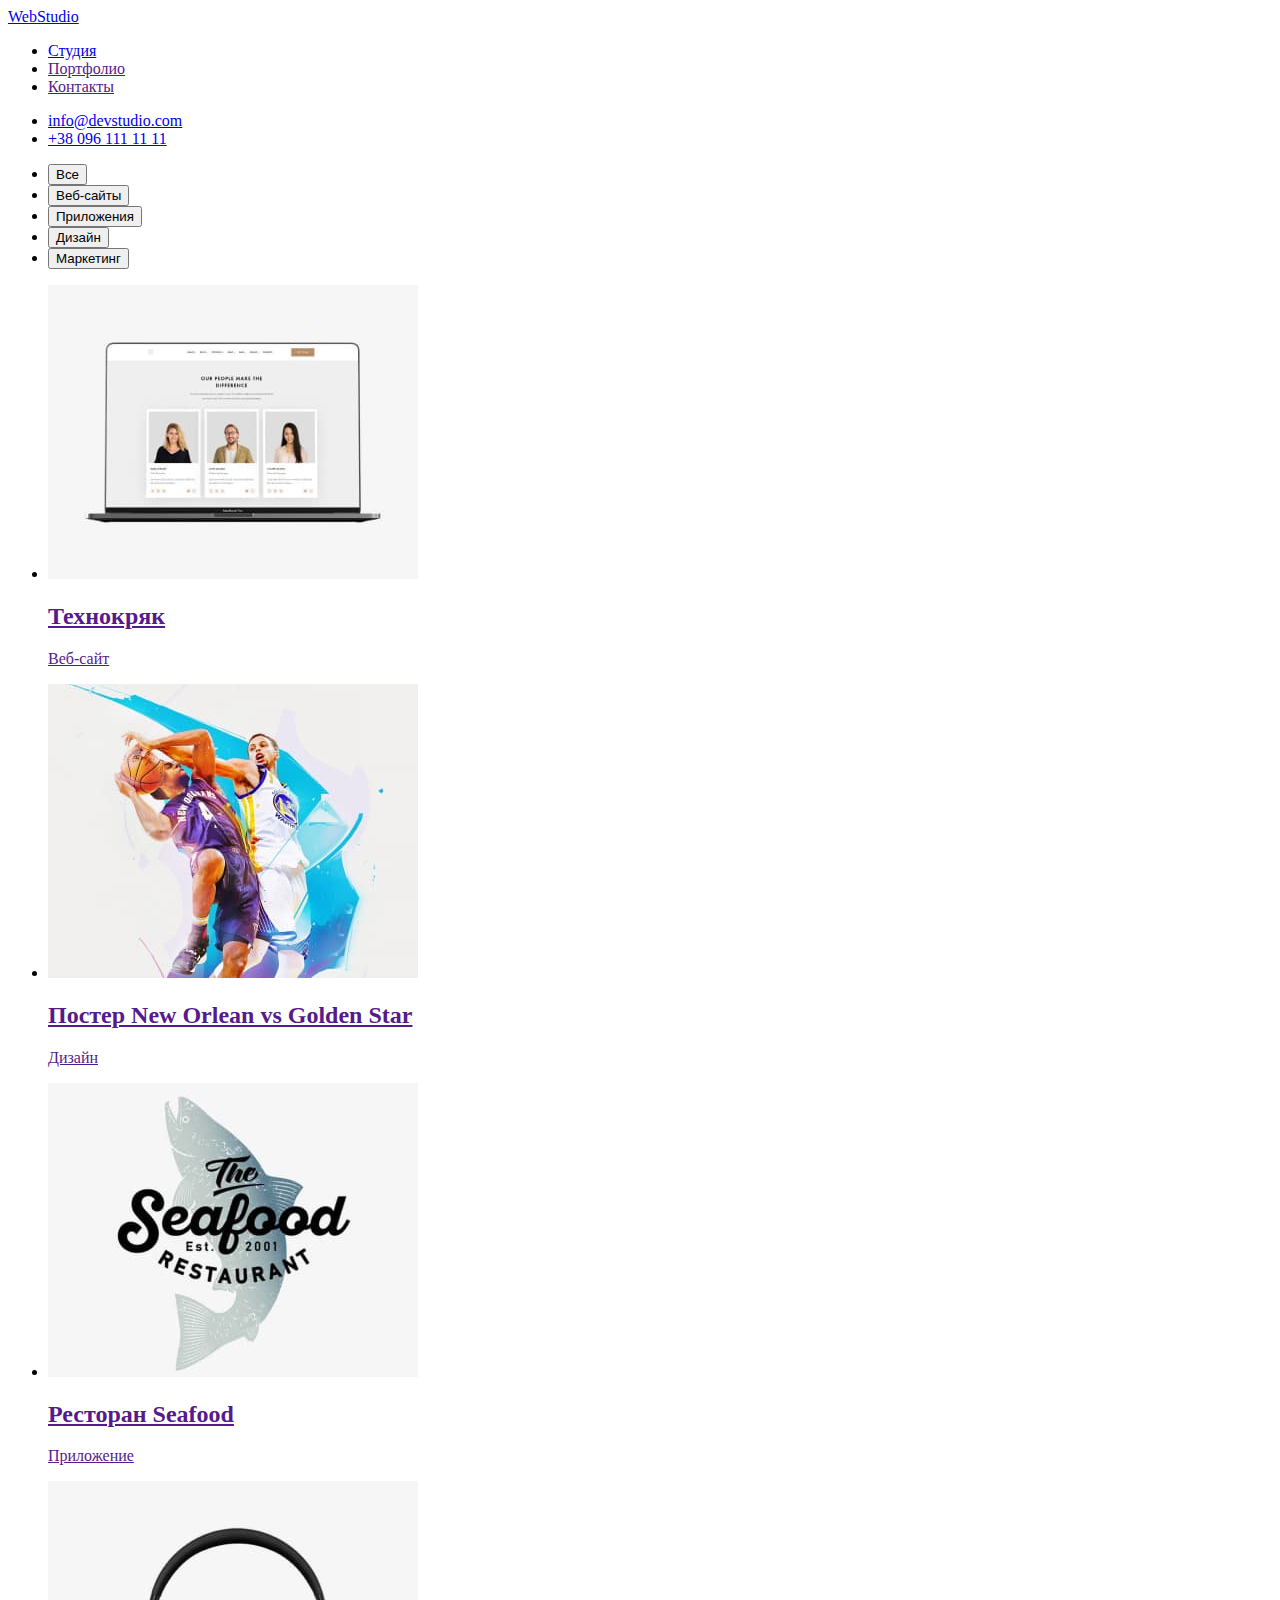
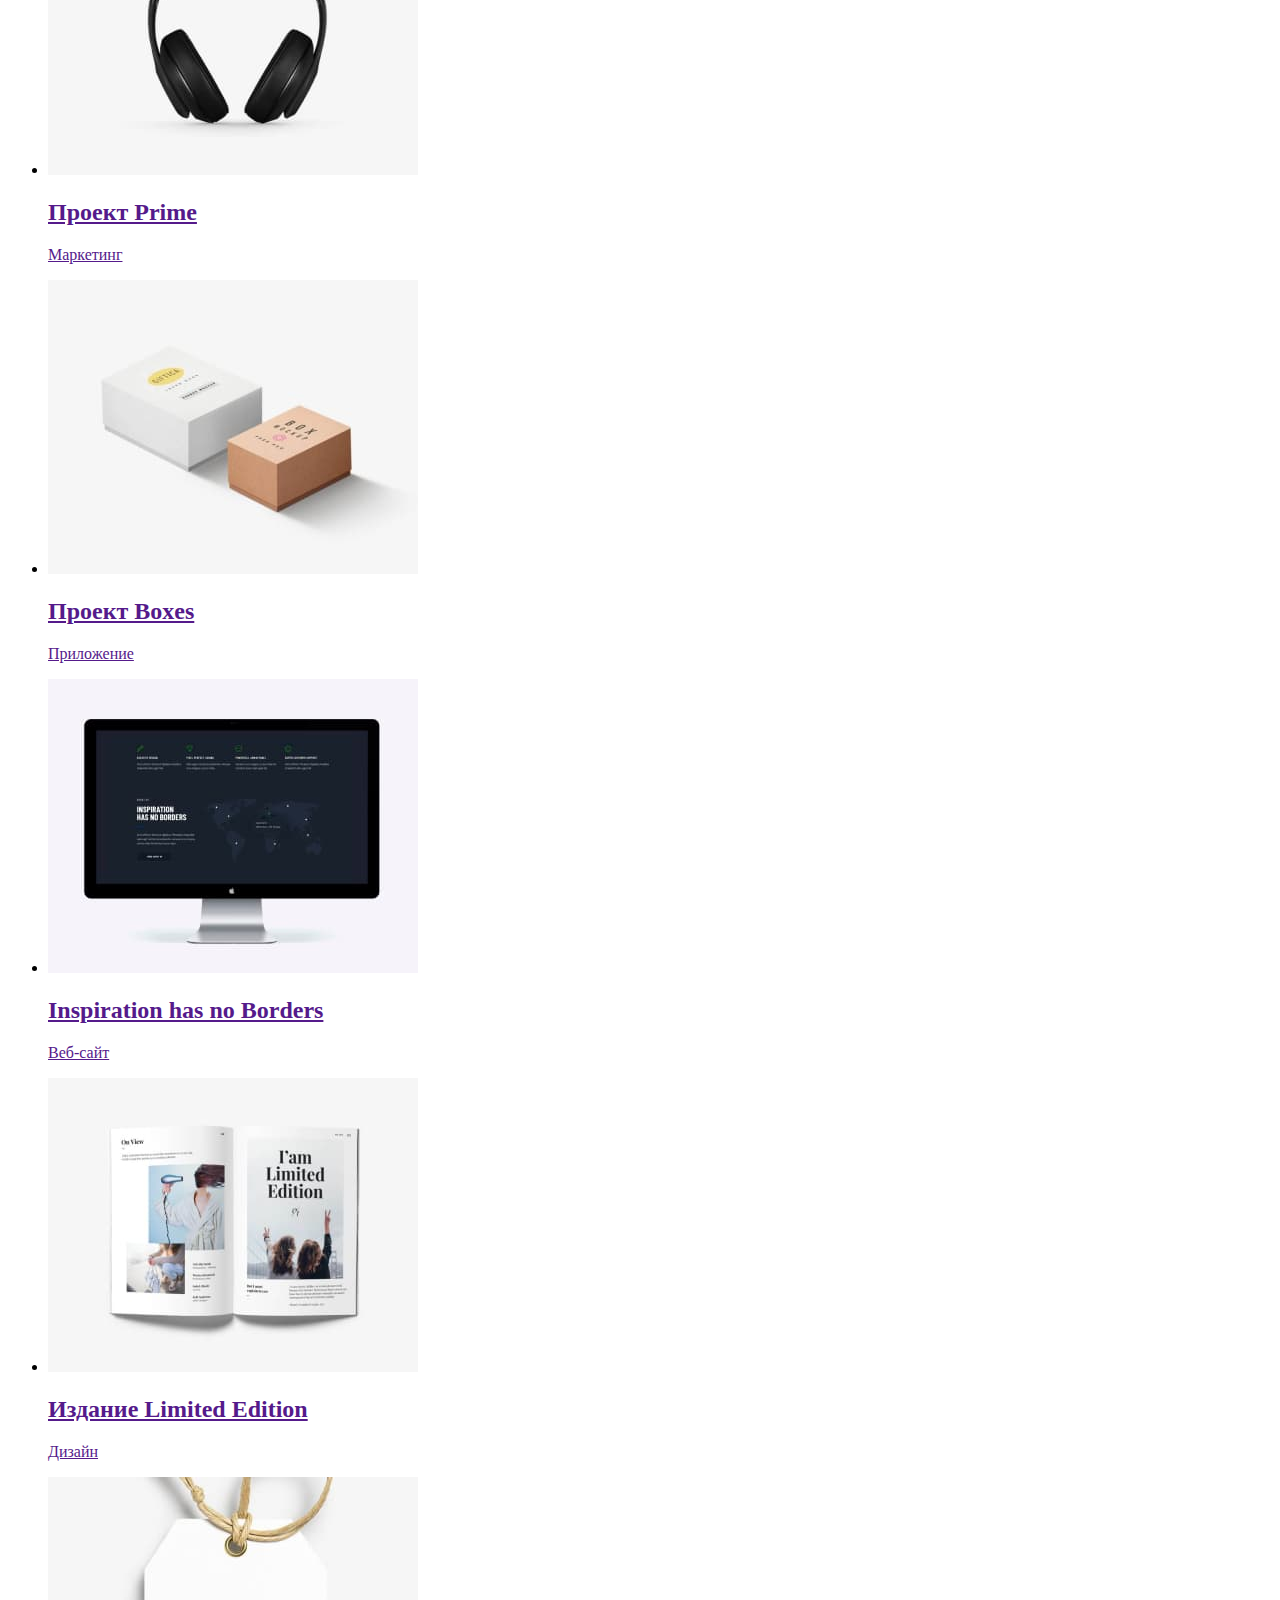
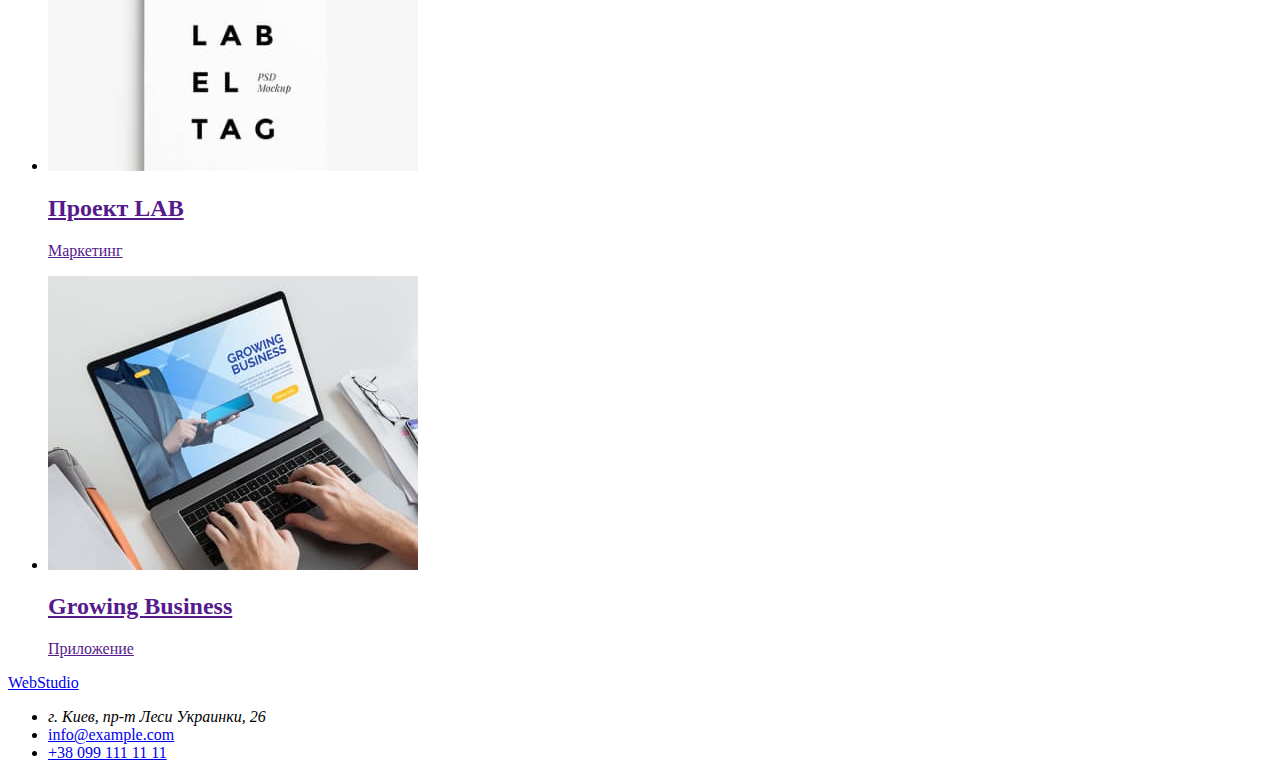
==== portfolio.html @ ff3cde94 "HTML разметка портфолио" ====
<!DOCTYPE html>
<html lang="ru">
<head>
    <meta charset="UTF-8">
    <meta http-equiv="X-UA-Compatible" content="IE=edge">
    <meta name="viewport" content="width=device-width, initial-scale=1.0">
    <title>Portfolio</title>
</head>
<body>
    <header>
        <a href="./">
            WebStudio
        </a>
        <nav>
            <ul>
                <li>
                    <a href="./index.html">Студия</a>
                </li>
                <li>
                    <a href="">Портфолио</a>
                </li>
                <li>
                    <a href="">Контакты</a>
                </li>
            </ul>
        </nav>
        <ul>
            <li>
                <a href="mailto:info@devstudio.com">info@devstudio.com</a>
            </li>
            <li>
                <a href="tel:+380961111111">+38 096 111 11 11</a>
            </li>
        </ul>
    </header>
    <main>
        <section>
            <!--Портфолио-->
            <ul>
                <li>
                    <button type="button">Все</button>
                </li>
                <li>
                    <button type="button">Веб-сайты</button>
                </li>
                <li>
                    <button type="button">Приложения</button>
                </li>
                <li>
                    <button type="button">Дизайн</button>
                </li>
                <li>
                    <button type="button">Маркетинг</button>
                </li>
            </ul>
            <ul>
                <li>
                    <a href="">
                        <img src="./images/portfolio/techno.jpg" alt="Веб-сайт" width="370" height="294">
                        <h2>Технокряк</h2>
                        <p>Веб-сайт</p>
                    </a>
                </li>
               <li>
                    <a href="">
                        <img src="./images/portfolio/poster.jpg" alt="Дизайн постера" width="370" height="294">
                        <h2>Постер New Orlean vs Golden Star</h2>
                        <p>Дизайн</p>
                    </a>
               </li>
               <li>
                    <a href="">
                        <img src="./images/portfolio/rest.jpg" alt="Приложение ресторана" width="370" height="294">
                        <h2>Ресторан Seafood</h2>
                        <p>Приложение</p>
                    </a>
               </li>
               <li>
                    <a href="">
                        <img src="./images/portfolio/projectprime.jpg" alt="Маркетинговый проект" width="370" height="294">
                        <h2>Проект Prime</h2>
                        <p>Маркетинг</p>
                    </a>
               </li>
               <li>
                    <a href="">
                        <img src="./images/portfolio/projectboxes.jpg" alt="Проект приложения" width="370" height="294">
                        <h2>Проект Boxes</h2>
                        <p>Приложение</p>
                    </a>
               </li>
               <li>
                    <a href="">
                        <img src="./images/portfolio/inspiration.jpg" alt="Веб-сайт" width="370" height="294">
                        <h2>Inspiration has no Borders</h2>
                        <p>Веб-сайт</p>
                    </a>
               </li>
               <li>
                    <a href="">
                        <img src="./images/portfolio/limitededition.jpg" alt="Дизайн издания" width="370" height="294">
                        <h2>Издание Limited Edition</h2>
                        <p>Дизайн</p>
                    </a>
               </li>
               <li>
                    <a href="">
                        <img src="./images/portfolio/projectlab.jpg" alt="Маркетинговый проект" width="370" height="294">
                        <h2>Проект LAB</h2>
                        <p>Маркетинг</p>
                    </a>
               </li>
               <li>
                    <a href="">
                        <img src="./images/portfolio/growing.jpg" alt="Приложение для бизнеса" width="370" height="294">
                        <h2>Growing Business</h2>
                        <p>Приложение</p>
                    </a>
               </li>
            </ul>
        </section>
    </main>
    <footer>
        <a href="./">WebStudio</a>
        <ul>
            <li>
                <address>г. Киев, пр-т Леси Украинки, 26</address>
            </li>
            <li>
                <a href="mailto:info@example.com">info@example.com</a>
            </li>
            <li>
                <a href="tel:+380991111111">+38 099 111 11 11</a>
            </li>
        </ul>
    </footer>
</body>
</html>
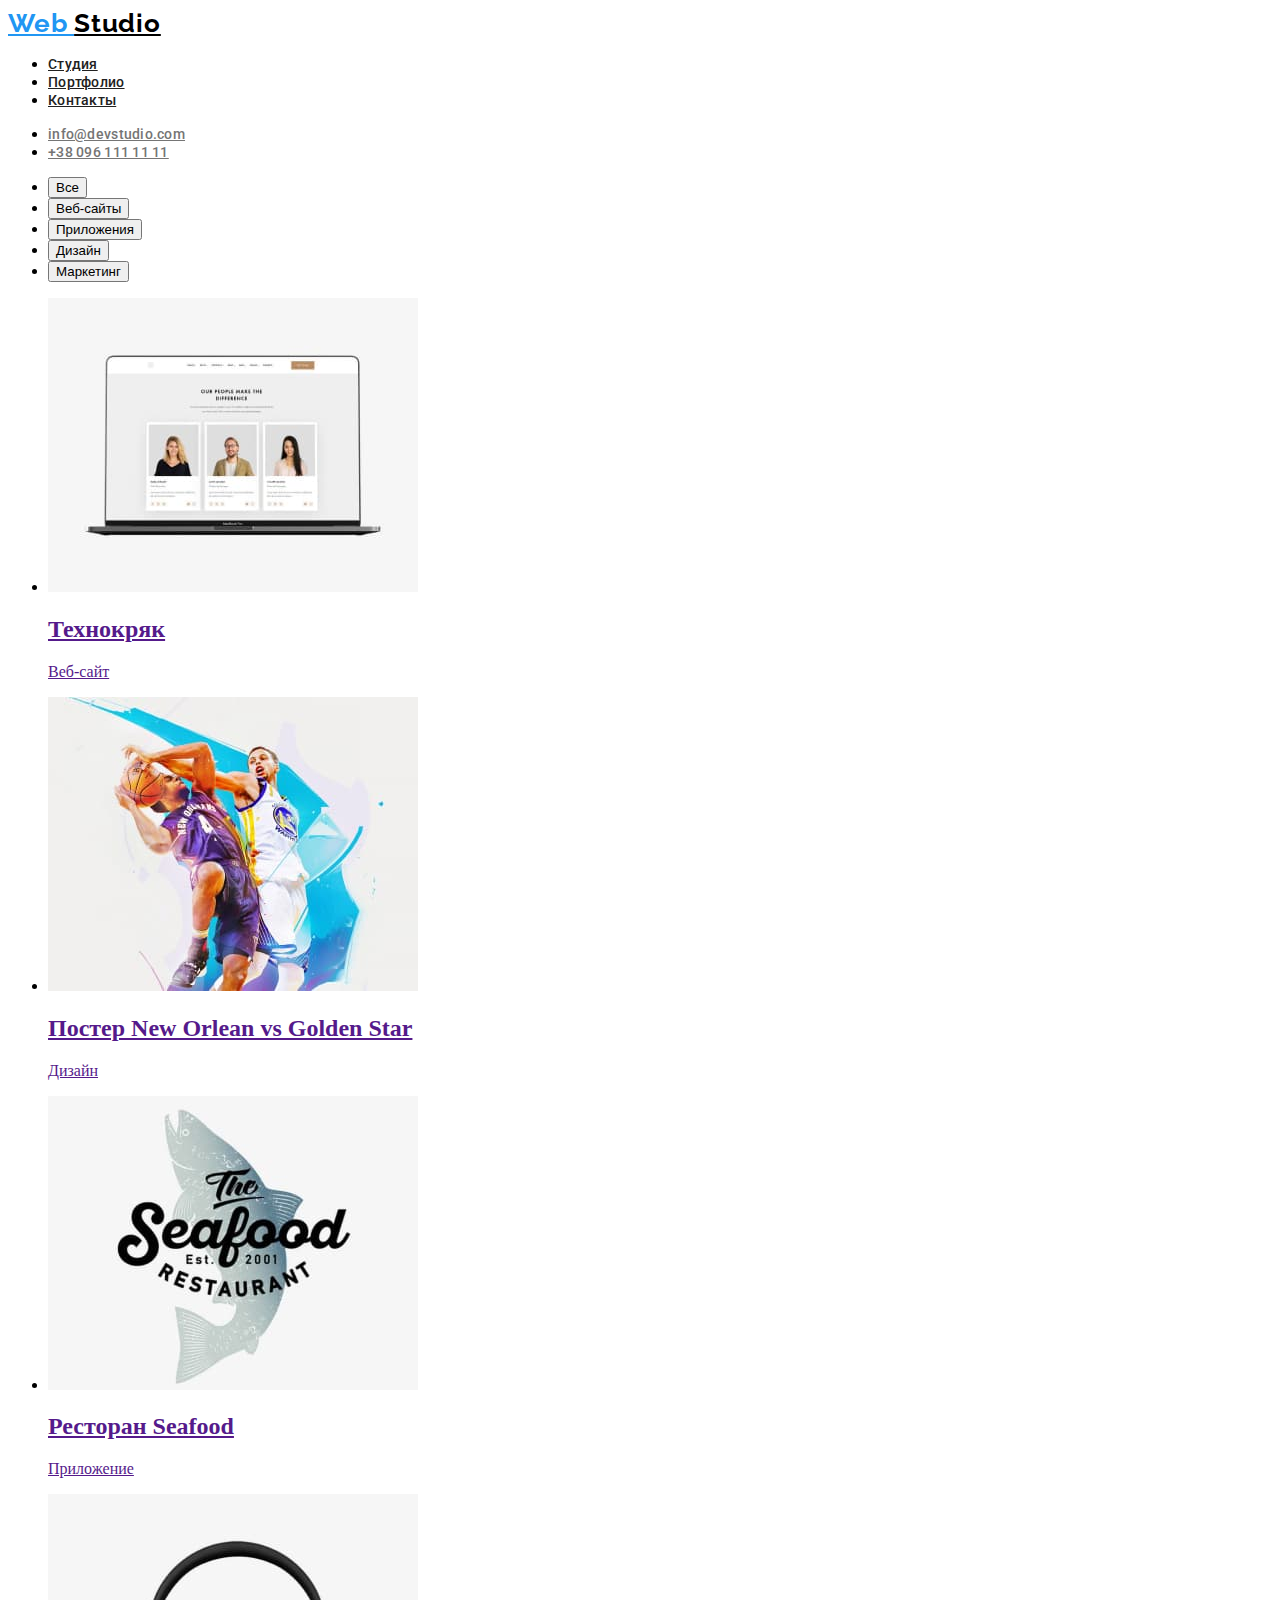
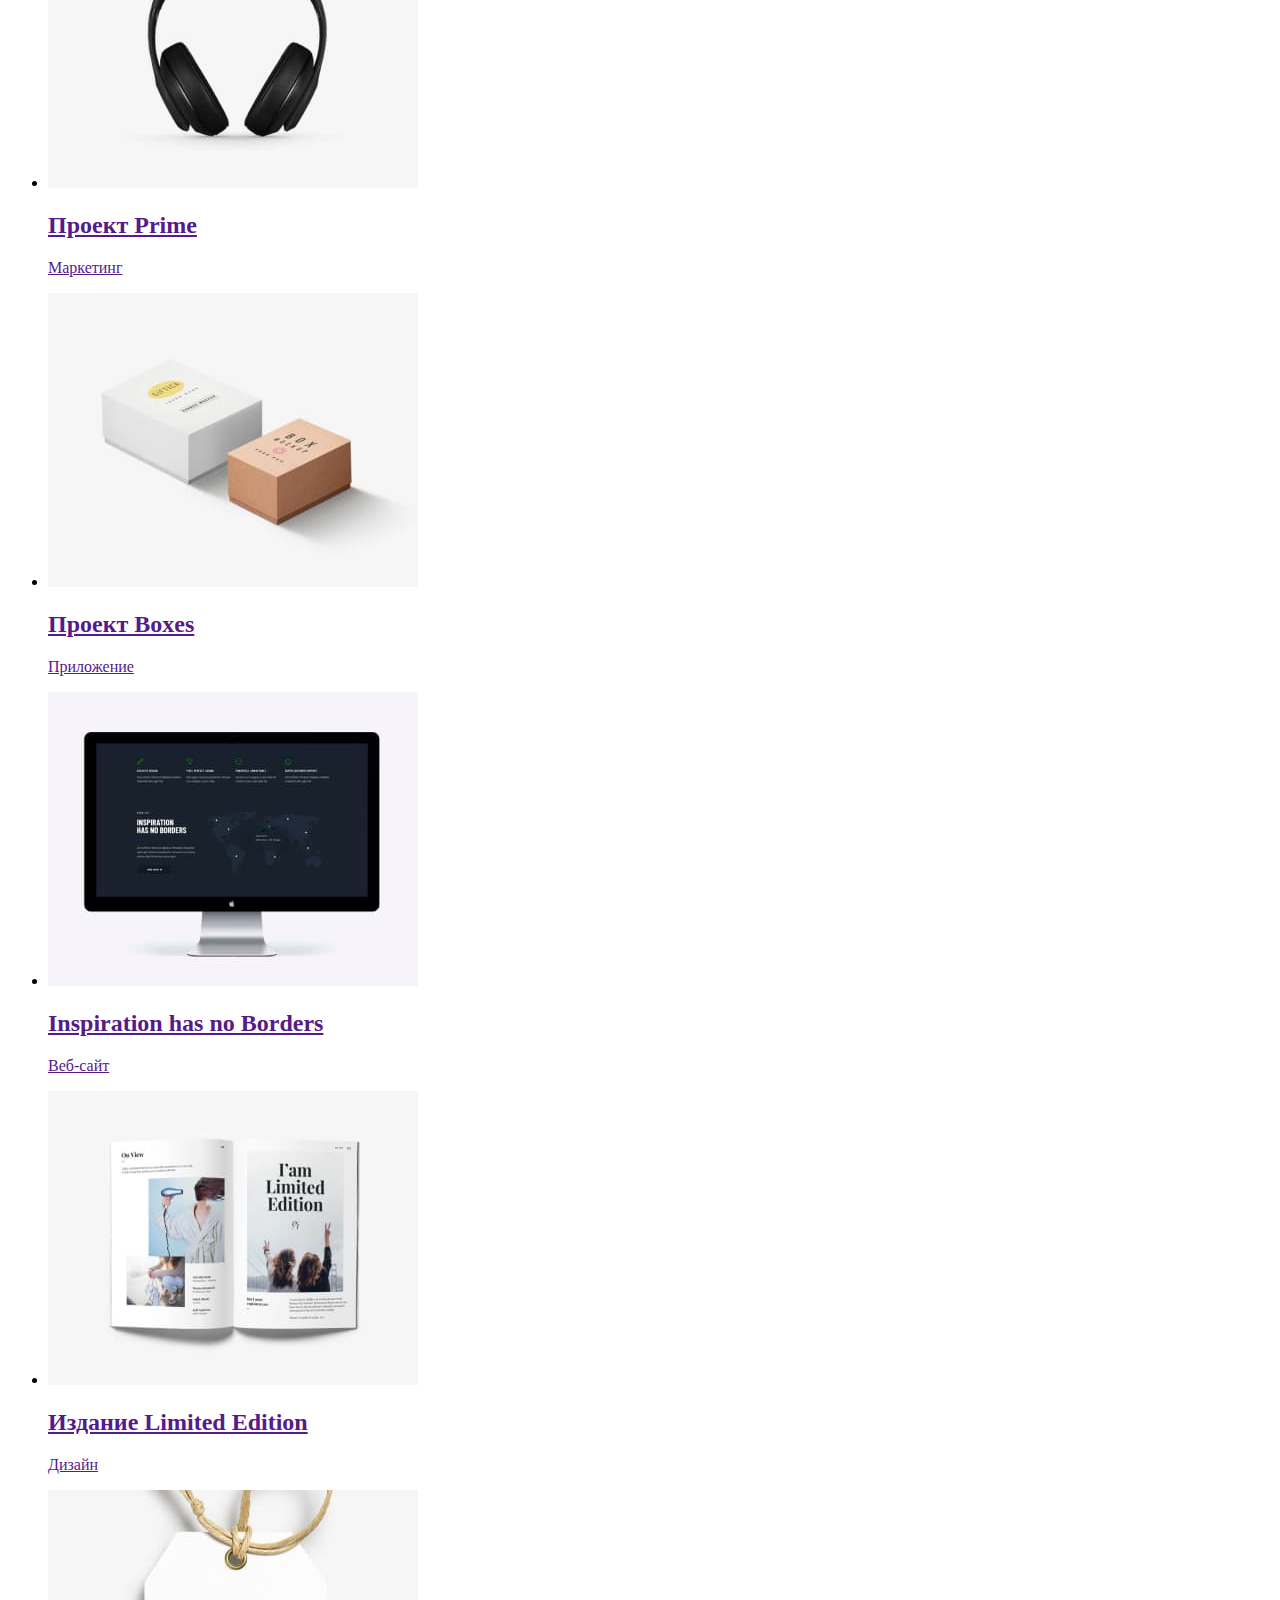
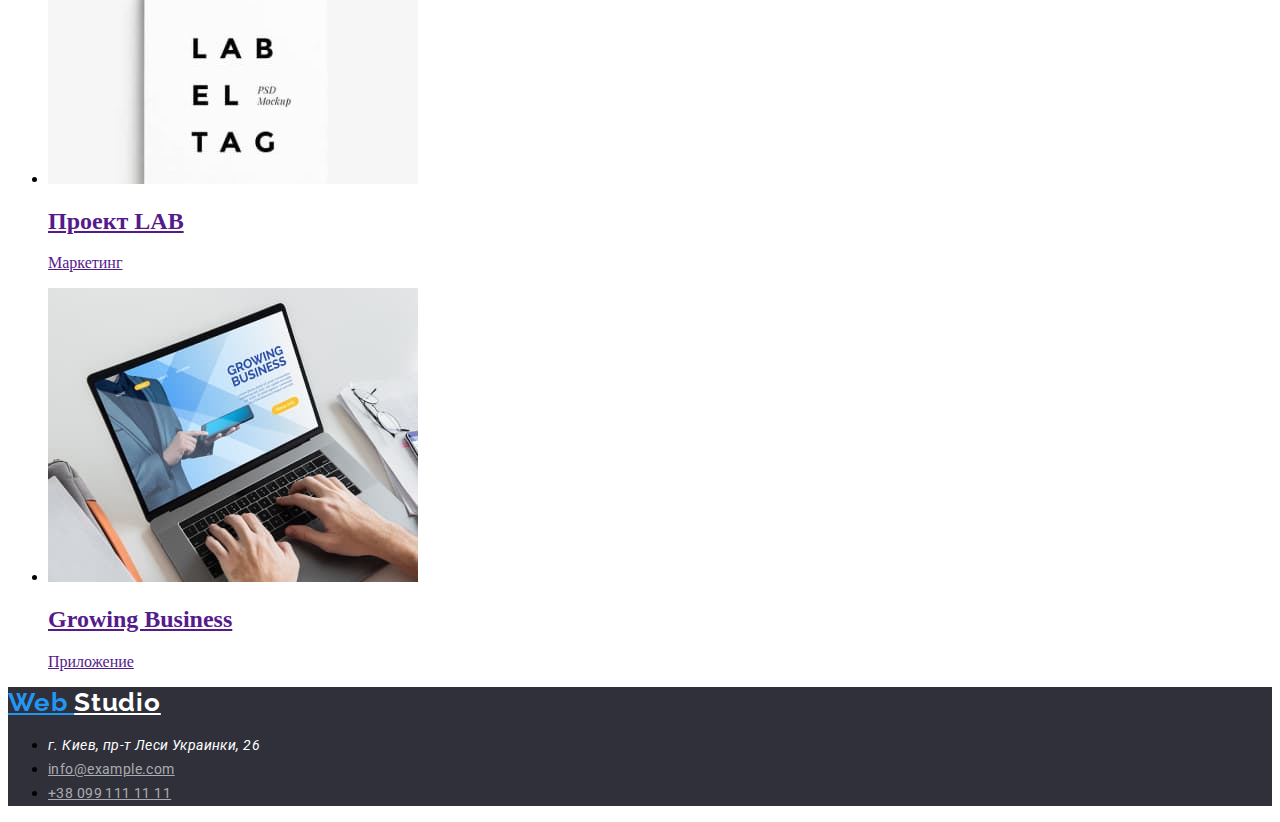
==== commit 59d54faa: "1 часть" ====
--- a/portfolio.html
+++ b/portfolio.html
@@ -5,31 +5,37 @@
     <meta http-equiv="X-UA-Compatible" content="IE=edge">
     <meta name="viewport" content="width=device-width, initial-scale=1.0">
     <title>Portfolio</title>
+    <link rel="preconnect" href="https://fonts.googleapis.com">
+    <link rel="preconnect" href="https://fonts.gstatic.com" crossorigin>
+    <link href="https://fonts.googleapis.com/css2?family=Raleway:wght@700&family=Roboto:wght@400;500;700;900&display=swap"
+        rel="stylesheet">
+    <link rel="stylesheet" href="./css/styles.css">
 </head>
 <body>
-    <header>
-        <a href="./">
-            WebStudio
-        </a>
-        <nav>
-            <ul>
-                <li>
-                    <a href="./index.html">Студия</a>
+    <header class="head">
+    <a class="first-logo" href="./">
+        Web
+    </a>
+    <a class="second-logo" href="./">Studio</a>
+        <nav class="navigation">
+            <ul class="main-nav">
+                <li class="nav-item">
+                    <a class="nav-link" href="./index.html">Студия</a>
                 </li>
-                <li>
-                    <a href="">Портфолио</a>
+                <li class="nav-item">
+                    <a class="nav-link" href="">Портфолио</a>
                 </li>
-                <li>
-                    <a href="">Контакты</a>
+                <li class="nav-item">
+                    <a class="nav-link" href="">Контакты</a>
                 </li>
             </ul>
         </nav>
-        <ul>
-            <li>
-                <a href="mailto:info@devstudio.com">info@devstudio.com</a>
+        <ul class="commun">
+            <li class="commun-item">
+                <a class="commun-link" href="mailto:info@devstudio.com">info@devstudio.com</a>
             </li>
-            <li>
-                <a href="tel:+380961111111">+38 096 111 11 11</a>
+            <li class="commun-item">
+                <a class="commun-link" href="tel:+380961111111">+38 096 111 11 11</a>
             </li>
         </ul>
     </header>
@@ -120,17 +126,20 @@
             </ul>
         </section>
     </main>
-    <footer>
-        <a href="./">WebStudio</a>
-        <ul>
-            <li>
-                <address>г. Киев, пр-т Леси Украинки, 26</address>
+    <footer class="footer">
+        <a class="first-logo-footer" href="./">
+            Web
+        </a>
+        <a class="second-logo-footer" href="./">Studio</a>
+        <ul class="contact-info">
+            <li class="contakt-item">
+                <address class="contact-address">г. Киев, пр-т Леси Украинки, 26</address>
             </li>
-            <li>
-                <a href="mailto:info@example.com">info@example.com</a>
+            <li class="contakt-item">
+                <a class="contact-link" href="mailto:info@example.com">info@example.com</a>
             </li>
-            <li>
-                <a href="tel:+380991111111">+38 099 111 11 11</a>
+            <li class="contakt-item">
+                <a class="contact-link" href="tel:+380991111111">+38 099 111 11 11</a>
             </li>
         </ul>
     </footer>
--- a/css/styles.css
+++ b/css/styles.css
@@ -0,0 +1,199 @@
+/*=======head=======*/
+
+.first-logo {
+  font-family: Raleway, sans-serif;
+  font-weight: 700;
+  font-size: 26px;
+  line-height: 1.19;
+  letter-spacing: 0.03em;
+  color: #2196f3;
+}
+
+.second-logo {
+  font-family: Raleway, sans-serif;
+  font-weight: 700;
+  font-size: 26px;
+  line-height: 1.19;
+  letter-spacing: 0.03em;
+  color: #000000;
+}
+
+.nav-link {
+  font-family: Roboto, sans-serif;
+  font-weight: 500;
+  font-size: 14px;
+  line-height: 1.14;
+  letter-spacing: 0.02em;
+  color: #212121;
+}
+
+.nav-link:hover,
+.nav-link:focus {
+  color: #2196f3;
+}
+
+.commun-link {
+  font-family: Roboto, sans-serif;
+  font-weight: 500;
+  font-size: 14px;
+  line-height: 1.14;
+  letter-spacing: 0.02em;
+  color: #757575;
+}
+
+.commun-link:hover,
+.commun-link:focus {
+  color: #2196f3;
+}
+
+/*=======End-head=======*/
+
+/*=======Main-Info======*/
+
+.main {
+  background-color: #2f303a;
+}
+
+.main-text {
+  font-family: Roboto, sans-serif;
+  font-weight: 900;
+  font-size: 44px;
+  line-height: 1.36;
+  text-align: center;
+  letter-spacing: 0.06em;
+  text-transform: uppercase;
+  color: #ffffff;
+}
+
+.main-button {
+  font-family: Roboto, sans-serif;
+  font-weight: 700;
+  font-size: 16px;
+  line-height: 1.87;
+  display: flex;
+  align-items: center;
+  text-align: center;
+  box-shadow: 0px 4px 4px rgba(0, 0, 0, 0.15);
+  border-radius: 4px;
+  letter-spacing: 0.06em;
+  color: #ffffff;
+  background-color: #2196f3;
+  cursor: pointer;
+}
+
+/*=======End-main-info=======*/
+
+/*=======Info=========*/
+
+.info-title {
+  font-family: Roboto, sans-serif;
+  font-weight: 700;
+  font-size: 14px;
+  line-height: 1.14;
+  letter-spacing: 0.03em;
+  text-transform: uppercase;
+  color: #212121;
+}
+
+.info-text {
+  font-family: Roboto, sans-serif;
+  font-weight: 400;
+  font-size: 14px;
+  line-height: 1.71;
+  letter-spacing: 0.03em;
+  color: #757575;
+}
+
+/*=======End-info=======*/
+
+/*=======Work========*/
+
+.work-title {
+  font-family: Roboto, sans-serif;
+  font-weight: 700;
+  font-size: 36px;
+  line-height: 1.17;
+  text-align: center;
+  letter-spacing: 0.03em;
+  color: #212121;
+}
+
+/*=======End-work=======*/
+
+/*=======Team========*/
+
+.team-title {
+  font-family: Roboto, sans-serif;
+  font-weight: 700;
+  font-size: 36px;
+  line-height: 1.17;
+  text-align: center;
+  letter-spacing: 0.03em;
+  color: #212121;
+}
+
+.team-name {
+  font-family: Roboto, sans-serif;
+  font-weight: 500;
+  font-size: 16px;
+  line-height: 1.19;
+  text-align: center;
+  letter-spacing: 0.03em;
+  color: #212121;
+}
+
+.team-position {
+  font-family: Roboto, sans-serif;
+  font-weight: 400;
+  font-size: 16px;
+  line-height: 1.19;
+  text-align: center;
+  letter-spacing: 0.03em;
+  color: #757575;
+}
+
+/*=======End-team=======*/
+
+/*========Footer========*/
+
+.footer {
+  background-color: #2f303a;
+}
+
+.first-logo-footer {
+  font-family: Raleway, sans-serif;
+  font-weight: 700;
+  font-size: 26px;
+  line-height: 1.19;
+  letter-spacing: 0.03em;
+  color: #2196f3;
+}
+
+.second-logo-footer {
+  font-family: Raleway, sans-serif;
+  font-weight: 700;
+  font-size: 26px;
+  line-height: 1.19;
+  letter-spacing: 0.03em;
+  color: #ffffff;
+}
+
+.contact-address {
+  font-family: Roboto, sans-serif;
+  font-weight: 400;
+  font-size: 14px;
+  line-height: 1.71;
+  letter-spacing: 0.03em;
+  color: #ffffff;
+}
+
+.contact-link {
+  font-family: Roboto, sans-serif;
+  font-weight: 400;
+  font-size: 14px;
+  line-height: 1.71;
+  letter-spacing: 0.03em;
+  color: rgba(255, 255, 255, 0.6);
+}
+
+/*========End-Footer=======*/
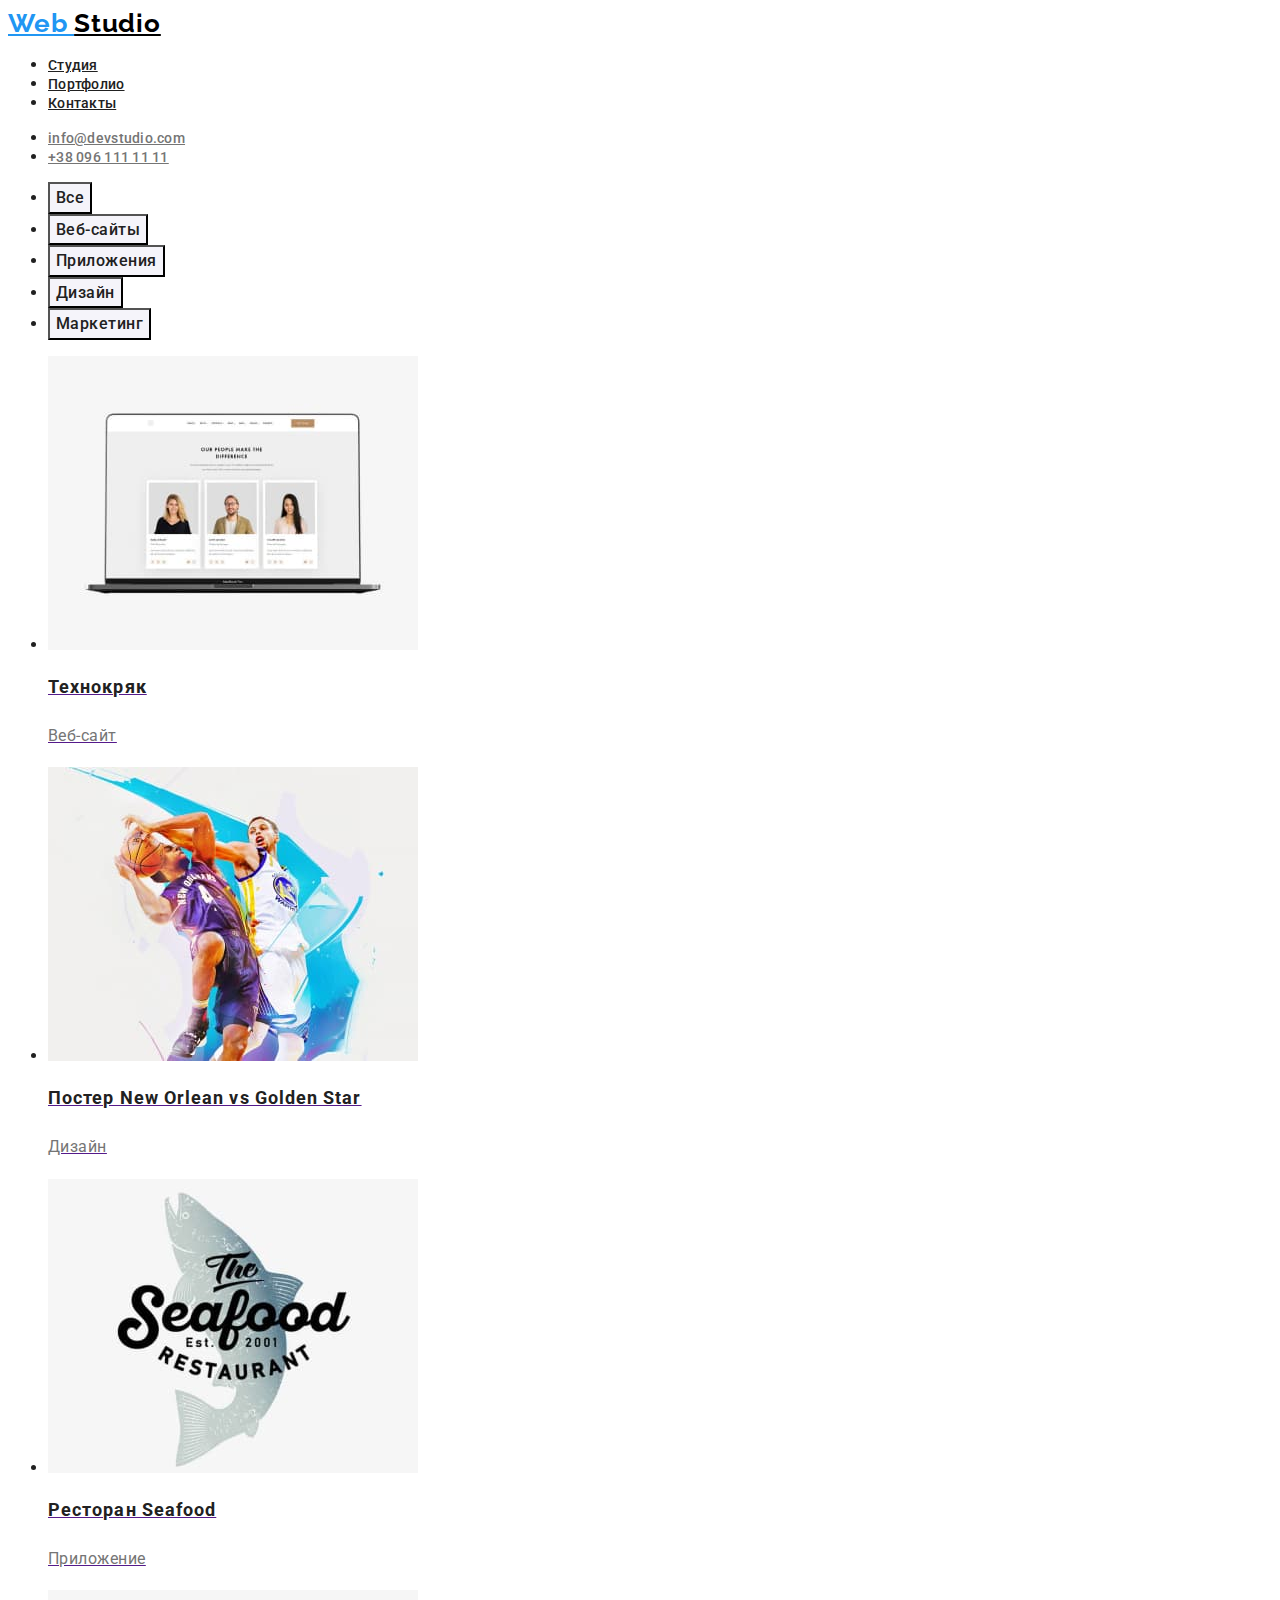
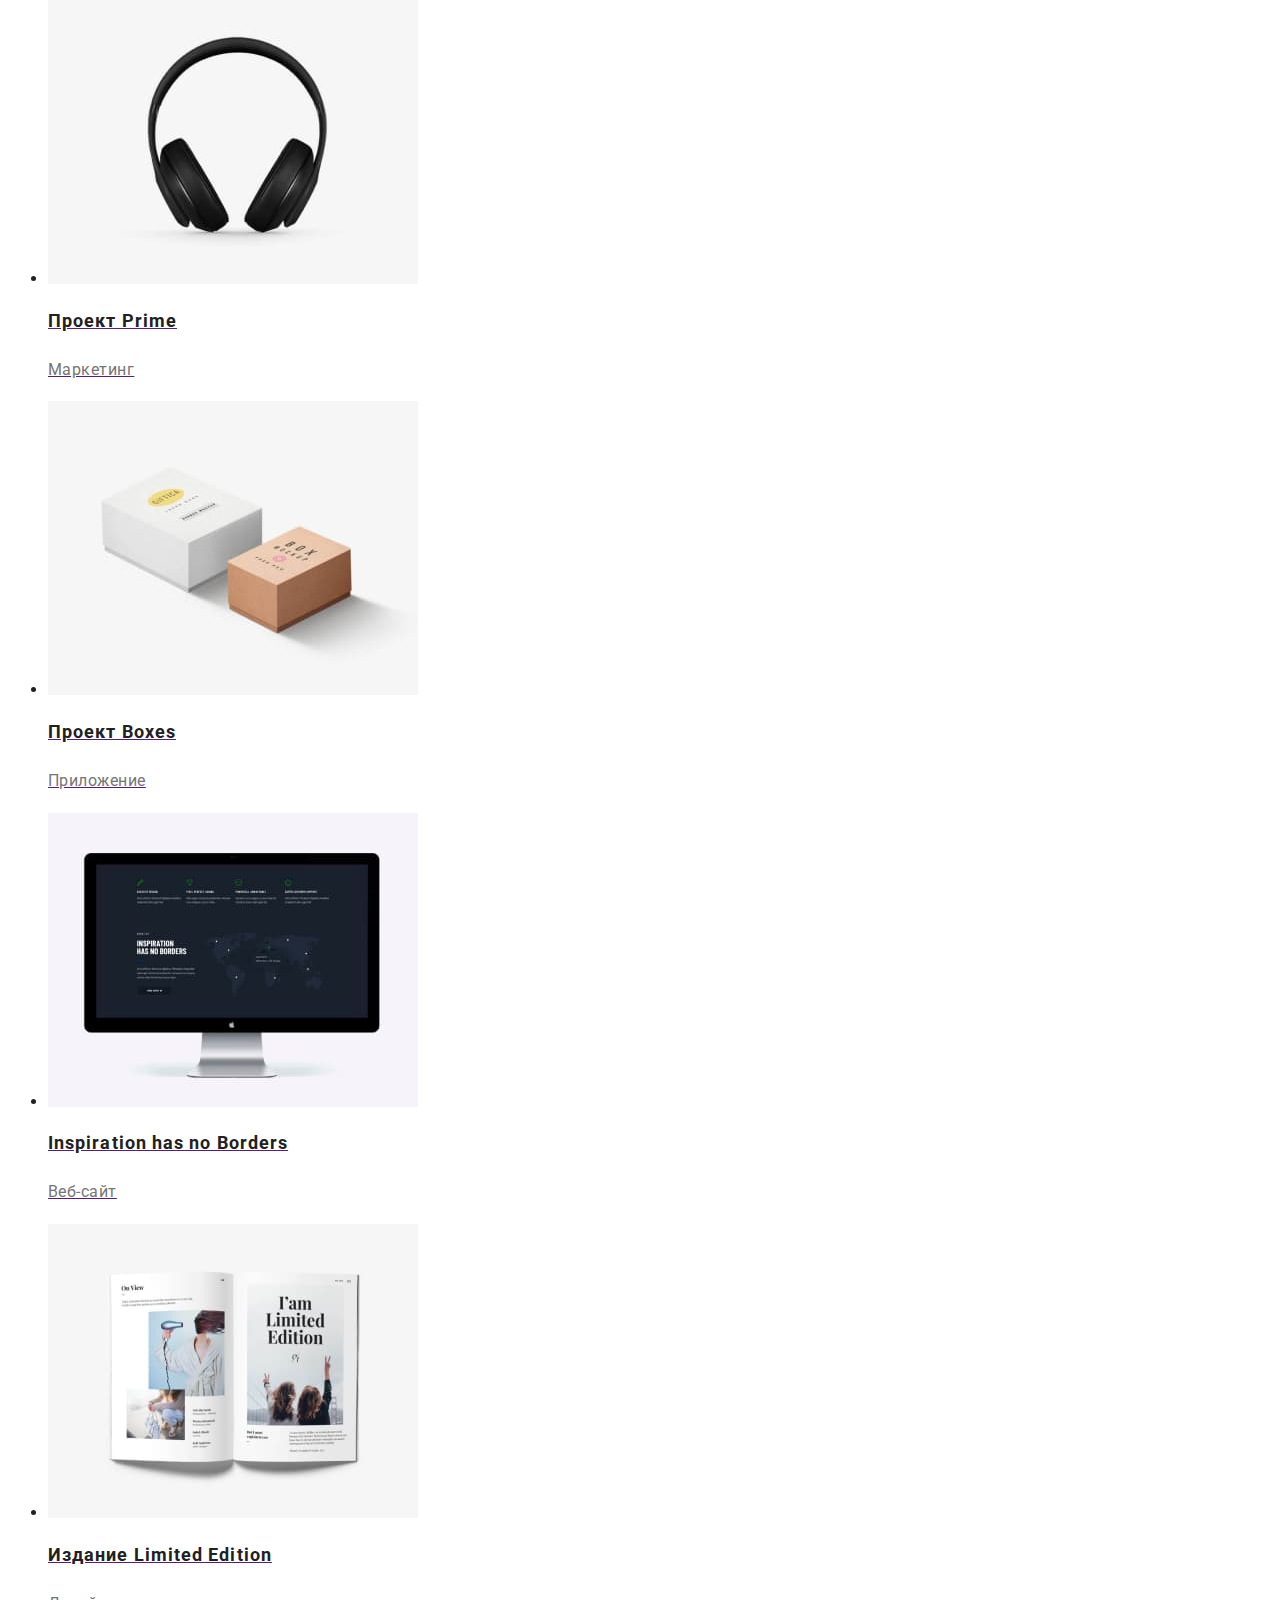
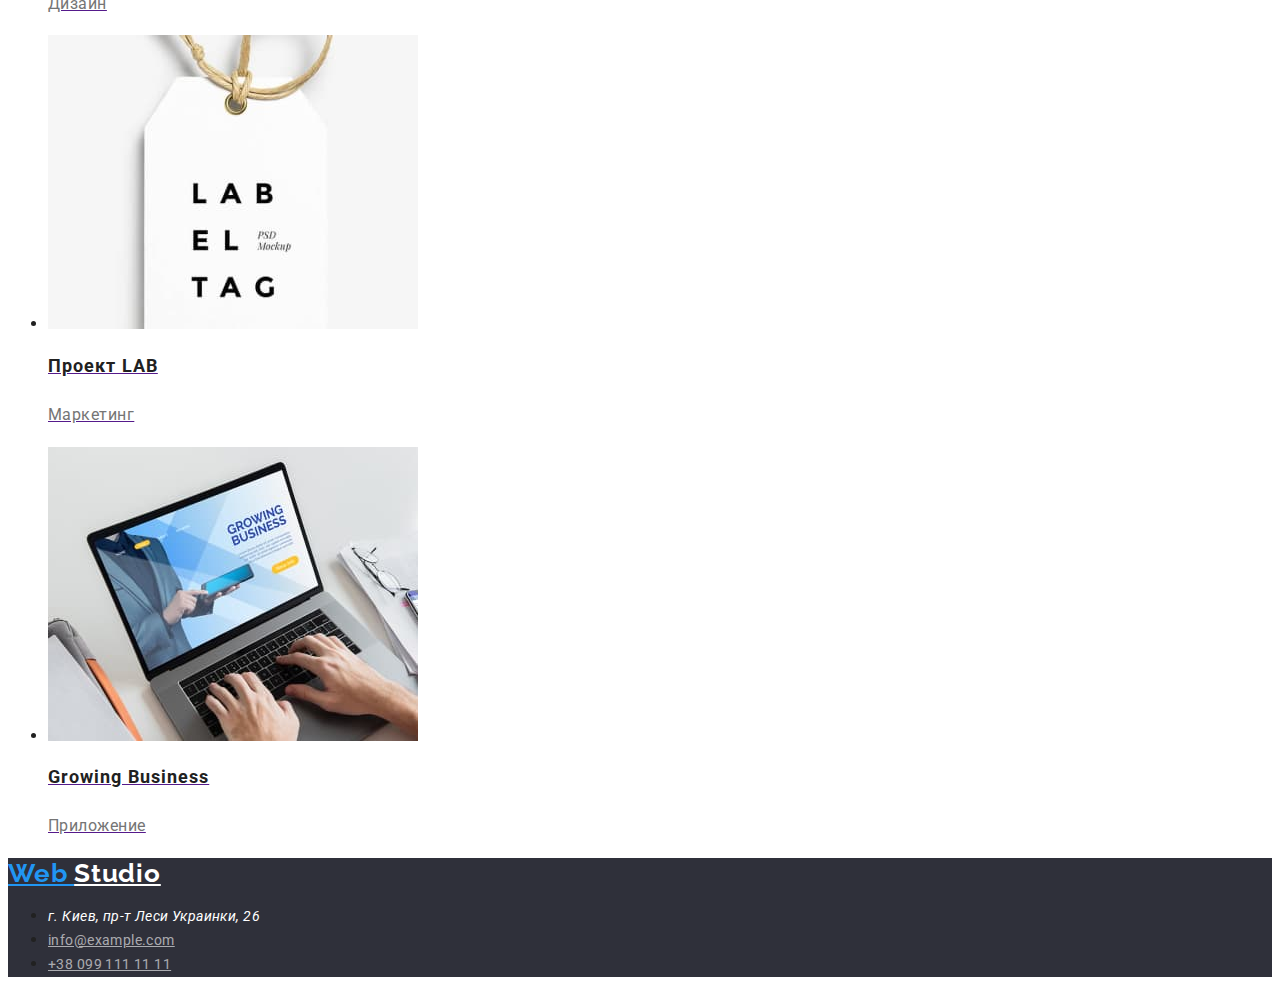
==== commit a26bb227: "Финальный вариант" ====
--- a/portfolio.html
+++ b/portfolio.html
@@ -11,7 +11,7 @@
         rel="stylesheet">
     <link rel="stylesheet" href="./css/styles.css">
 </head>
-<body>
+<body class="portfolio">
     <header class="head">
     <a class="first-logo" href="./">
         Web
@@ -41,86 +41,85 @@
     </header>
     <main>
         <section>
-            <!--Портфолио-->
-            <ul>
-                <li>
-                    <button type="button">Все</button>
+            <ul class="menu">
+                <li class="menu-title">
+                    <button class="menu-button" type="button">Все</button>
                 </li>
-                <li>
-                    <button type="button">Веб-сайты</button>
+                <li class="menu-title">
+                    <button class="menu-button" type="button">Веб-сайты</button>
                 </li>
-                <li>
-                    <button type="button">Приложения</button>
+                <li class="menu-title">
+                    <button class="menu-button" type="button">Приложения</button>
                 </li>
-                <li>
-                    <button type="button">Дизайн</button>
+                <li class="menu-title">
+                    <button class="menu-button" type="button">Дизайн</button>
                 </li>
-                <li>
-                    <button type="button">Маркетинг</button>
+                <li class="menu-title">
+                    <button class="menu-button" type="button">Маркетинг</button>
                 </li>
             </ul>
-            <ul>
-                <li>
-                    <a href="">
-                        <img src="./images/portfolio/techno.jpg" alt="Веб-сайт" width="370" height="294">
-                        <h2>Технокряк</h2>
-                        <p>Веб-сайт</p>
+            <ul class="projects">
+                <li class="projects-title">
+                    <a class="projects-link" href="">
+                        <img class="projects-img" src="./images/portfolio/techno.jpg" alt="Веб-сайт" width="370" height="294">
+                         <h2 class="projects-name" >Технокряк</h2>
+                        <p class="projects-service" >Веб-сайт</p>
                     </a>
                 </li>
-               <li>
-                    <a href="">
-                        <img src="./images/portfolio/poster.jpg" alt="Дизайн постера" width="370" height="294">
-                        <h2>Постер New Orlean vs Golden Star</h2>
-                        <p>Дизайн</p>
+               <li class="projects-title">
+                    <a class="projects-link" href="">
+                        <img class="projects-img" src="./images/portfolio/poster.jpg" alt="Дизайн постера" width="370" height="294">
+                        <h2 class="projects-name" >Постер New Orlean vs Golden Star</h2>
+                        <p class="projects-service" >Дизайн</p>
                     </a>
                </li>
-               <li>
-                    <a href="">
-                        <img src="./images/portfolio/rest.jpg" alt="Приложение ресторана" width="370" height="294">
-                        <h2>Ресторан Seafood</h2>
-                        <p>Приложение</p>
+               <li class="projects-title">
+                    <a class="projects-link" href="">
+                        <img class="projects-img" src="./images/portfolio/rest.jpg" alt="Приложение ресторана" width="370" height="294">
+                        <h2 class="projects-name" >Ресторан Seafood</h2>
+                        <p class="projects-service" >Приложение</p>
                     </a>
                </li>
-               <li>
-                    <a href="">
-                        <img src="./images/portfolio/projectprime.jpg" alt="Маркетинговый проект" width="370" height="294">
-                        <h2>Проект Prime</h2>
-                        <p>Маркетинг</p>
+               <li class="projects-title">
+                    <a class="projects-link" href="">
+                        <img class="projects-img" src="./images/portfolio/projectprime.jpg" alt="Маркетинговый проект" width="370" height="294">
+                        <h2 class="projects-name" >Проект Prime</h2>
+                        <p class="projects-service" >Маркетинг</p>
                     </a>
                </li>
-               <li>
-                    <a href="">
-                        <img src="./images/portfolio/projectboxes.jpg" alt="Проект приложения" width="370" height="294">
-                        <h2>Проект Boxes</h2>
-                        <p>Приложение</p>
+               <li class="projects-title">
+                    <a class="projects-link" href="">
+                        <img class="projects-img" src="./images/portfolio/projectboxes.jpg" alt="Проект приложения" width="370" height="294">
+                        <h2 class="projects-name" >Проект Boxes</h2>
+                        <p class="projects-service" >Приложение</p>
                     </a>
                </li>
-               <li>
-                    <a href="">
-                        <img src="./images/portfolio/inspiration.jpg" alt="Веб-сайт" width="370" height="294">
-                        <h2>Inspiration has no Borders</h2>
-                        <p>Веб-сайт</p>
+               <li class="projects-title">
+                    <a class="projects-link" href="">
+                        <img class="projects-img" src="./images/portfolio/inspiration.jpg" alt="Веб-сайт" width="370" height="294">
+                        <h2 class="projects-name" >Inspiration has no Borders</h2>
+                        <p class="projects-service" >Веб-сайт</p>
                     </a>
                </li>
-               <li>
-                    <a href="">
-                        <img src="./images/portfolio/limitededition.jpg" alt="Дизайн издания" width="370" height="294">
-                        <h2>Издание Limited Edition</h2>
-                        <p>Дизайн</p>
+               <li class="projects-title">
+                    <a class="projects-link" href="">
+                        <img class="projects-img" src="./images/portfolio/limitededition.jpg" alt="Дизайн издания" width="370" height="294">
+                        <h2 class="projects-name" >Издание Limited Edition</h2>
+                        <p class="projects-service" >Дизайн</p>
                     </a>
                </li>
-               <li>
-                    <a href="">
-                        <img src="./images/portfolio/projectlab.jpg" alt="Маркетинговый проект" width="370" height="294">
-                        <h2>Проект LAB</h2>
-                        <p>Маркетинг</p>
+               <li class="projects-title">
+                    <a class="projects-link" href="">
+                        <img class="projects-img" src="./images/portfolio/projectlab.jpg" alt="Маркетинговый проект" width="370" height="294">
+                         <h2 class="projects-name" >Проект LAB</h2>
+                        <p class="projects-service" >Маркетинг</p>
                     </a>
                </li>
-               <li>
-                    <a href="">
-                        <img src="./images/portfolio/growing.jpg" alt="Приложение для бизнеса" width="370" height="294">
-                        <h2>Growing Business</h2>
-                        <p>Приложение</p>
+               <li class="projects-title">
+                    <a class="projects-link" href="">
+                        <img class="projects-img" src="./images/portfolio/growing.jpg" alt="Приложение для бизнеса" width="370" height="294">
+                        <h2 class="projects-name" >Growing Business</h2>
+                        <p class="projects-service" >Приложение</p>
                     </a>
                </li>
             </ul>
--- a/css/styles.css
+++ b/css/styles.css
@@ -48,6 +48,11 @@
 
 /*=======End-head=======*/
 
+body {
+  font-family: Roboto, sans-serif;
+  color: #212121;
+}
+
 /*=======Main-Info======*/
 
 .main {
@@ -55,7 +60,6 @@
 }
 
 .main-text {
-  font-family: Roboto, sans-serif;
   font-weight: 900;
   font-size: 44px;
   line-height: 1.36;
@@ -66,7 +70,6 @@
 }
 
 .main-button {
-  font-family: Roboto, sans-serif;
   font-weight: 700;
   font-size: 16px;
   line-height: 1.87;
@@ -86,17 +89,14 @@
 /*=======Info=========*/
 
 .info-title {
-  font-family: Roboto, sans-serif;
   font-weight: 700;
   font-size: 14px;
   line-height: 1.14;
   letter-spacing: 0.03em;
   text-transform: uppercase;
-  color: #212121;
 }
 
 .info-text {
-  font-family: Roboto, sans-serif;
   font-weight: 400;
   font-size: 14px;
   line-height: 1.71;
@@ -109,13 +109,11 @@
 /*=======Work========*/
 
 .work-title {
-  font-family: Roboto, sans-serif;
   font-weight: 700;
   font-size: 36px;
   line-height: 1.17;
   text-align: center;
   letter-spacing: 0.03em;
-  color: #212121;
 }
 
 /*=======End-work=======*/
@@ -123,27 +121,22 @@
 /*=======Team========*/
 
 .team-title {
-  font-family: Roboto, sans-serif;
   font-weight: 700;
   font-size: 36px;
   line-height: 1.17;
   text-align: center;
   letter-spacing: 0.03em;
-  color: #212121;
 }
 
 .team-name {
-  font-family: Roboto, sans-serif;
-  font-weight: 500;
-  font-size: 16px;
-  line-height: 1.19;
-  text-align: center;
-  letter-spacing: 0.03em;
-  color: #212121;
+  font-weight: 500;
+  font-size: 16px;
+  line-height: 1.19;
+  text-align: center;
+  letter-spacing: 0.03em;
 }
 
 .team-position {
-  font-family: Roboto, sans-serif;
   font-weight: 400;
   font-size: 16px;
   line-height: 1.19;
@@ -197,3 +190,47 @@
 }
 
 /*========End-Footer=======*/
+
+/*=======Portfolio========*/
+
+/*=======Menu==========*/
+
+.menu-button {
+  font-family: Roboto, sans-serif;
+  font-weight: 500;
+  font-size: 16px;
+  line-height: 1.6;
+  text-align: center;
+  letter-spacing: 0.03em;
+  color: #212121;
+  background-color: #f5f4fa;
+  cursor: pointer;
+}
+
+.menu-button:hover,
+.menu-button:focus {
+  background-color: #2196f3;
+  color: #ffffff;
+}
+
+/*=======End-menu========*/
+
+/*=======Proects========*/
+
+.projects-name {
+  font-weight: 700;
+  font-size: 18px;
+  line-height: 2;
+  letter-spacing: 0.06em;
+  color: #212121;
+}
+
+.projects-service {
+  font-weight: 400;
+  font-size: 16px;
+  line-height: 1.9;
+  letter-spacing: 0.03em;
+  color: #757575;
+}
+
+/*=======End-proects========*/
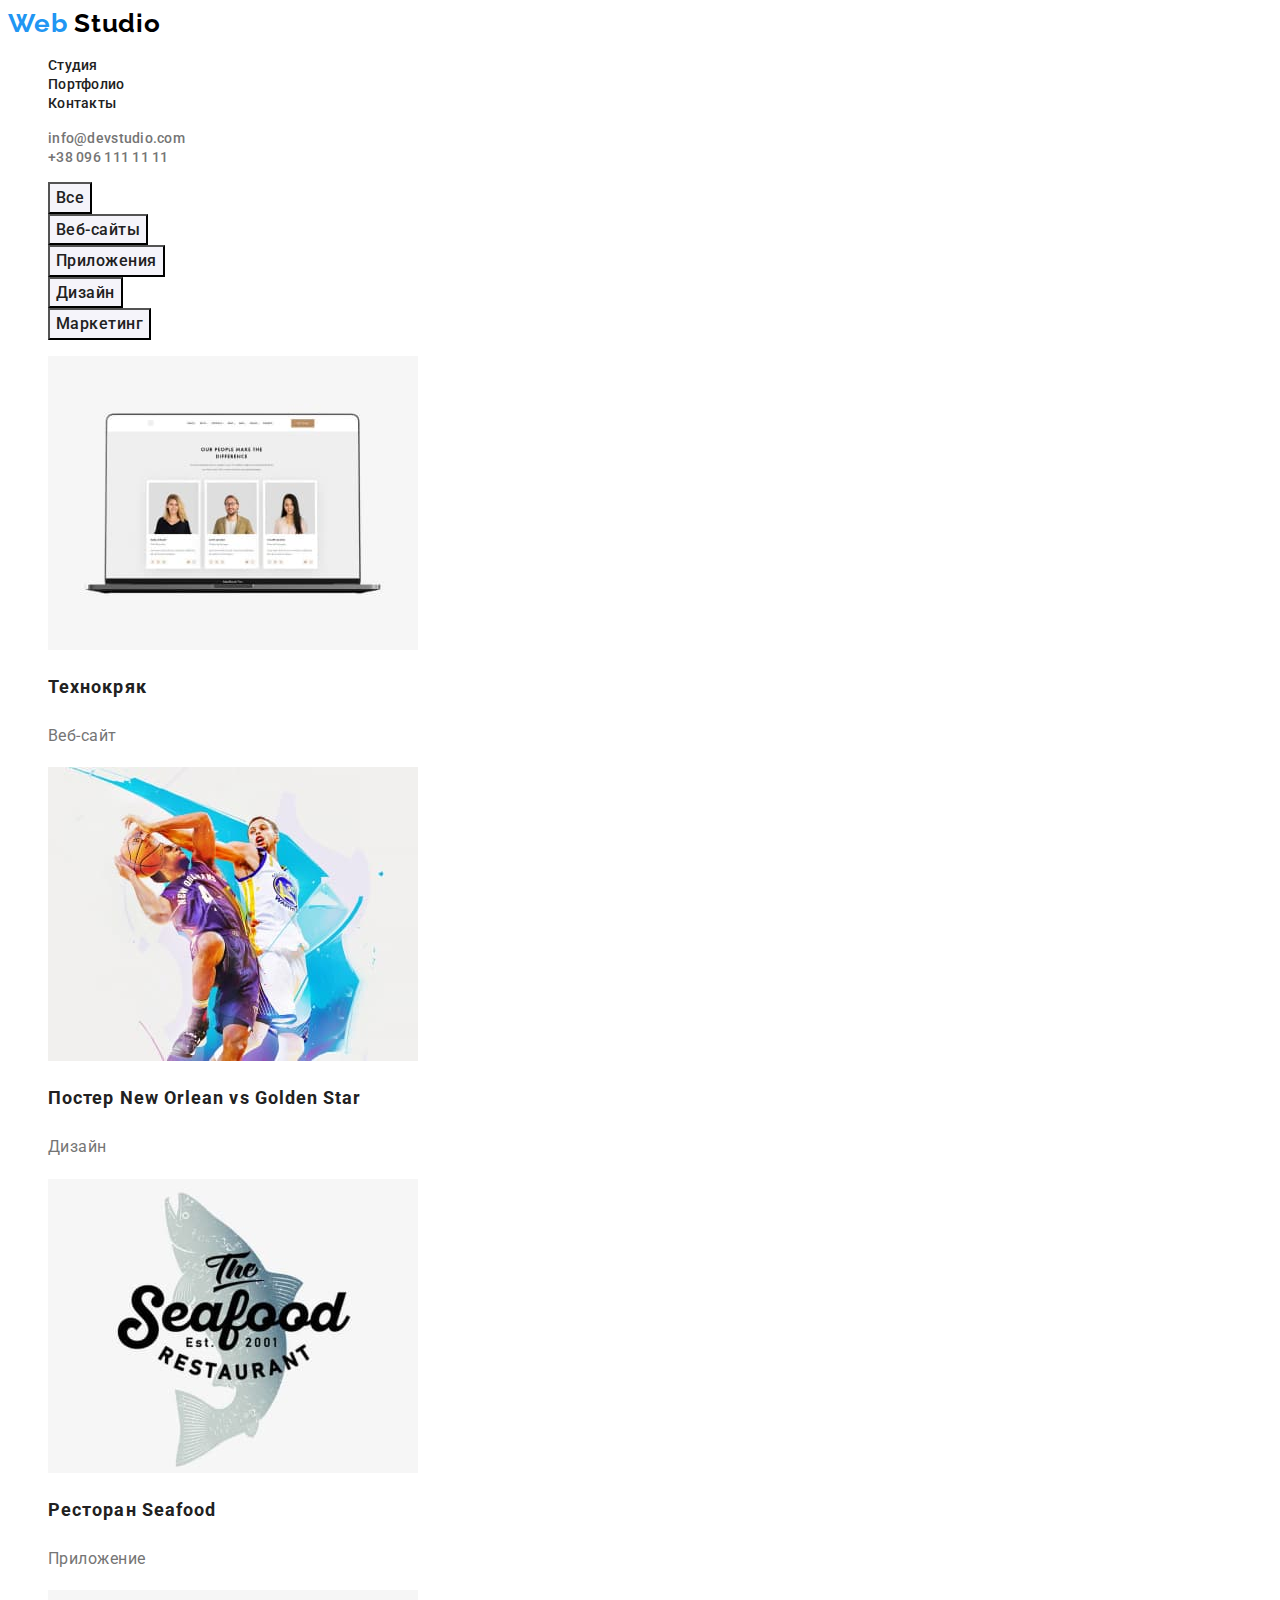
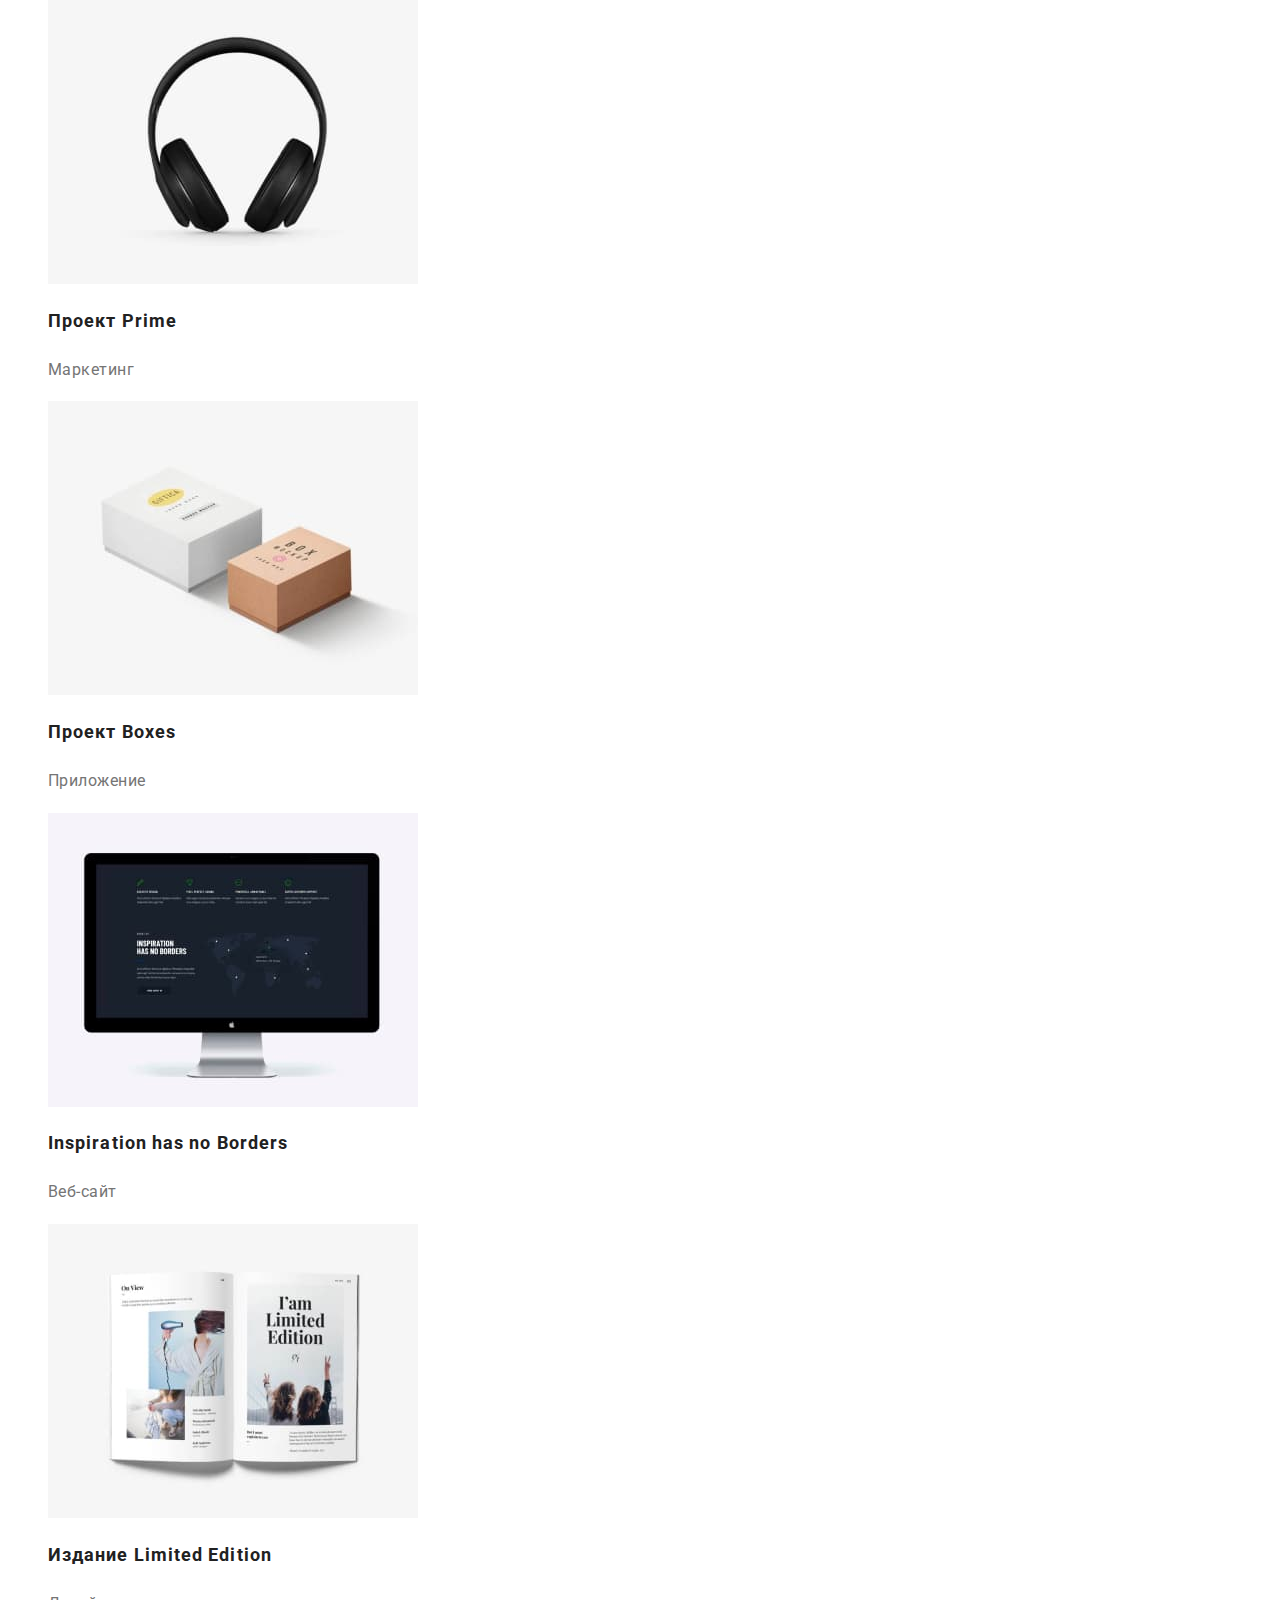
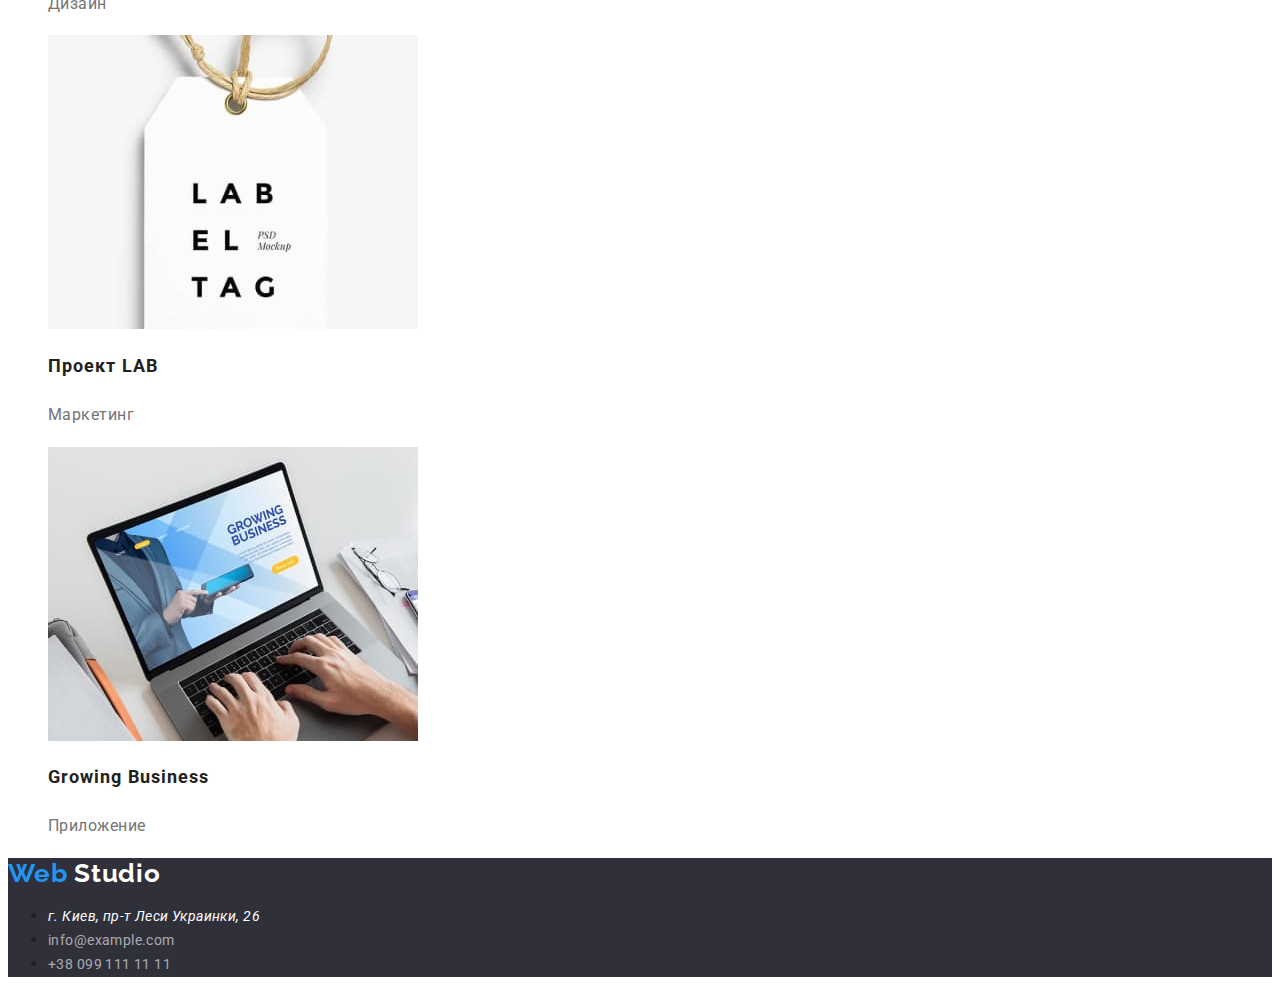
==== commit d95be962: "Финал" ====
--- a/portfolio.html
+++ b/portfolio.html
@@ -18,7 +18,7 @@
     </a>
     <a class="second-logo" href="./">Studio</a>
         <nav class="navigation">
-            <ul class="main-nav">
+            <ul class="list">
                 <li class="nav-item">
                     <a class="nav-link" href="./index.html">Студия</a>
                 </li>
@@ -30,7 +30,7 @@
                 </li>
             </ul>
         </nav>
-        <ul class="commun">
+        <ul class="list">
             <li class="commun-item">
                 <a class="commun-link" href="mailto:info@devstudio.com">info@devstudio.com</a>
             </li>
@@ -41,7 +41,7 @@
     </header>
     <main>
         <section>
-            <ul class="menu">
+            <ul class="list">
                 <li class="menu-title">
                     <button class="menu-button" type="button">Все</button>
                 </li>
@@ -58,7 +58,7 @@
                     <button class="menu-button" type="button">Маркетинг</button>
                 </li>
             </ul>
-            <ul class="projects">
+            <ul class="list">
                 <li class="projects-title">
                     <a class="projects-link" href="">
                         <img class="projects-img" src="./images/portfolio/techno.jpg" alt="Веб-сайт" width="370" height="294">
--- a/css/styles.css
+++ b/css/styles.css
@@ -7,6 +7,7 @@
   line-height: 1.19;
   letter-spacing: 0.03em;
   color: #2196f3;
+  text-decoration: none;
 }
 
 .second-logo {
@@ -16,6 +17,11 @@
   line-height: 1.19;
   letter-spacing: 0.03em;
   color: #000000;
+  text-decoration: none;
+}
+
+.list {
+  list-style: none;
 }
 
 .nav-link {
@@ -25,6 +31,7 @@
   line-height: 1.14;
   letter-spacing: 0.02em;
   color: #212121;
+  text-decoration: none;
 }
 
 .nav-link:hover,
@@ -39,6 +46,7 @@
   line-height: 1.14;
   letter-spacing: 0.02em;
   color: #757575;
+  text-decoration: none;
 }
 
 .commun-link:hover,
@@ -160,6 +168,7 @@
   line-height: 1.19;
   letter-spacing: 0.03em;
   color: #2196f3;
+  text-decoration: none;
 }
 
 .second-logo-footer {
@@ -169,6 +178,7 @@
   line-height: 1.19;
   letter-spacing: 0.03em;
   color: #ffffff;
+  text-decoration: none;
 }
 
 .contact-address {
@@ -187,6 +197,7 @@
   line-height: 1.71;
   letter-spacing: 0.03em;
   color: rgba(255, 255, 255, 0.6);
+  text-decoration: none;
 }
 
 /*========End-Footer=======*/
@@ -233,4 +244,8 @@
   color: #757575;
 }
 
+.projects-link {
+  text-decoration: none;
+}
+
 /*=======End-proects========*/
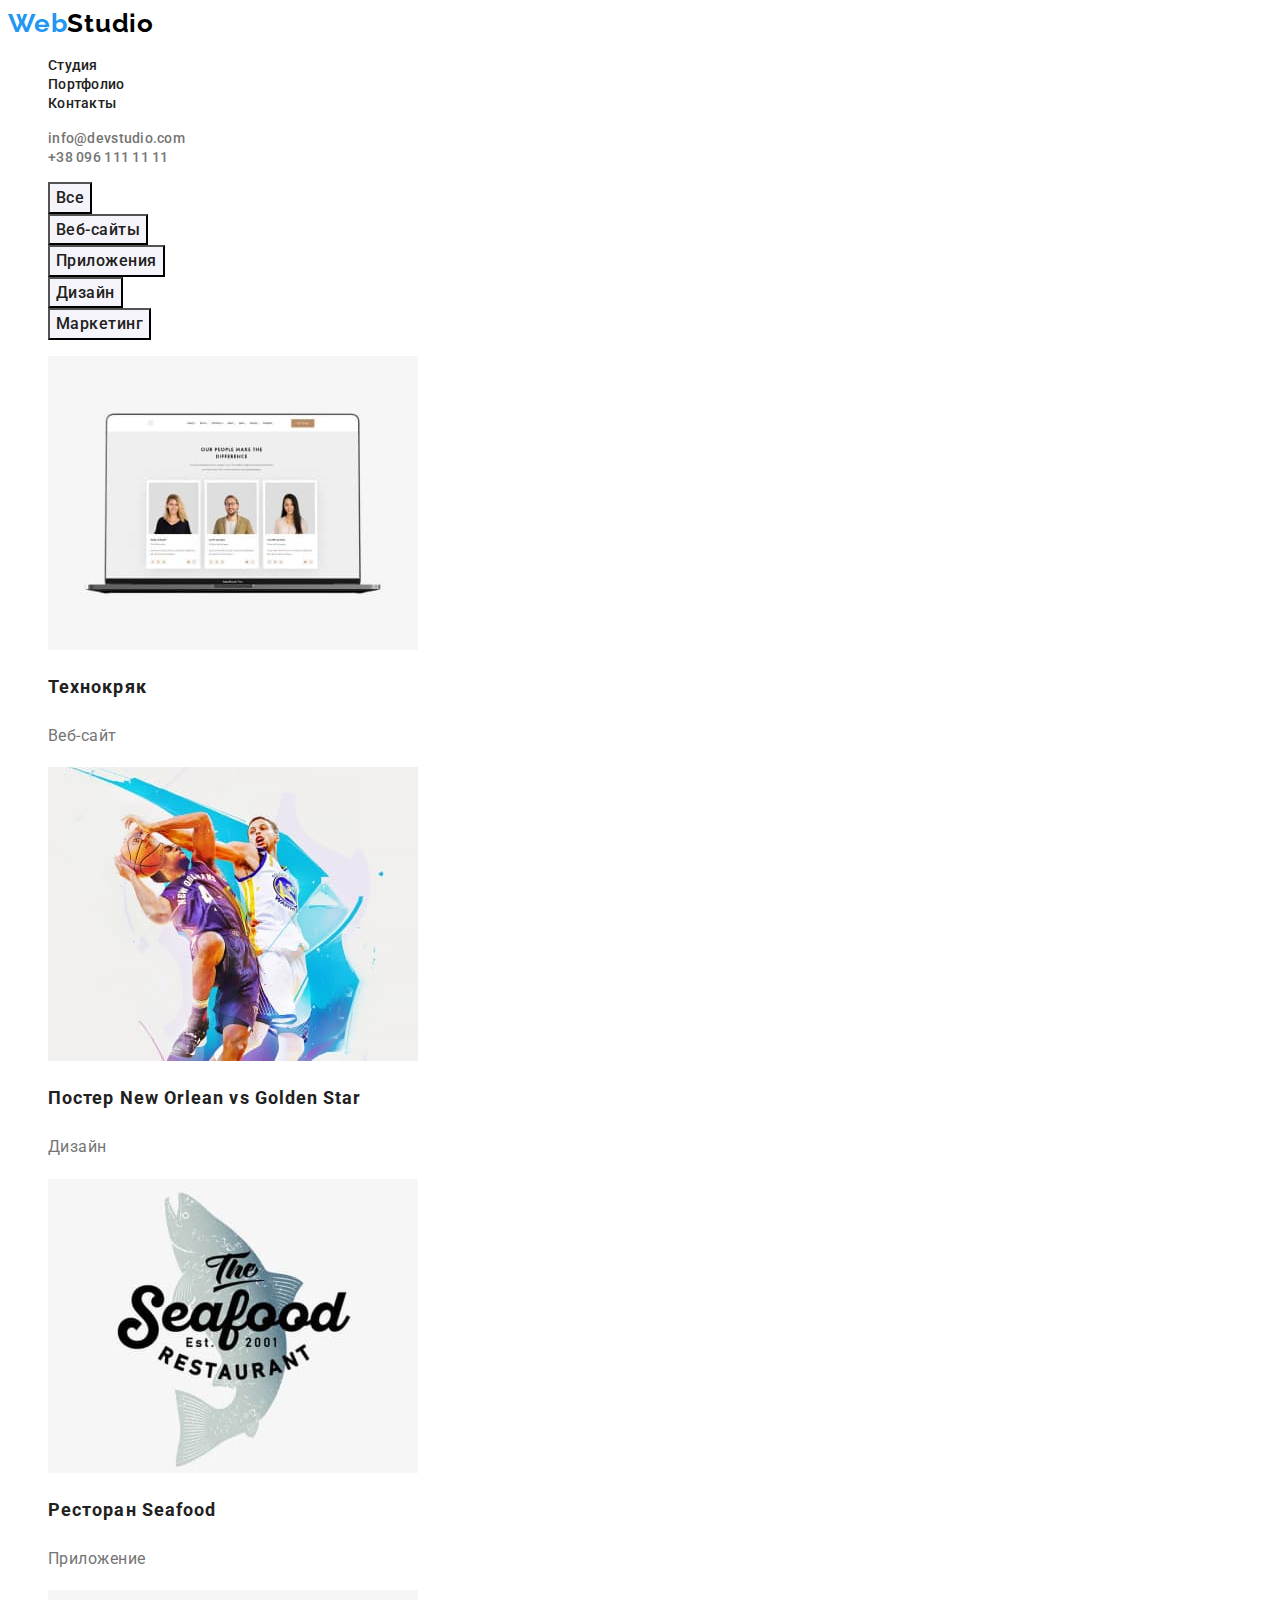
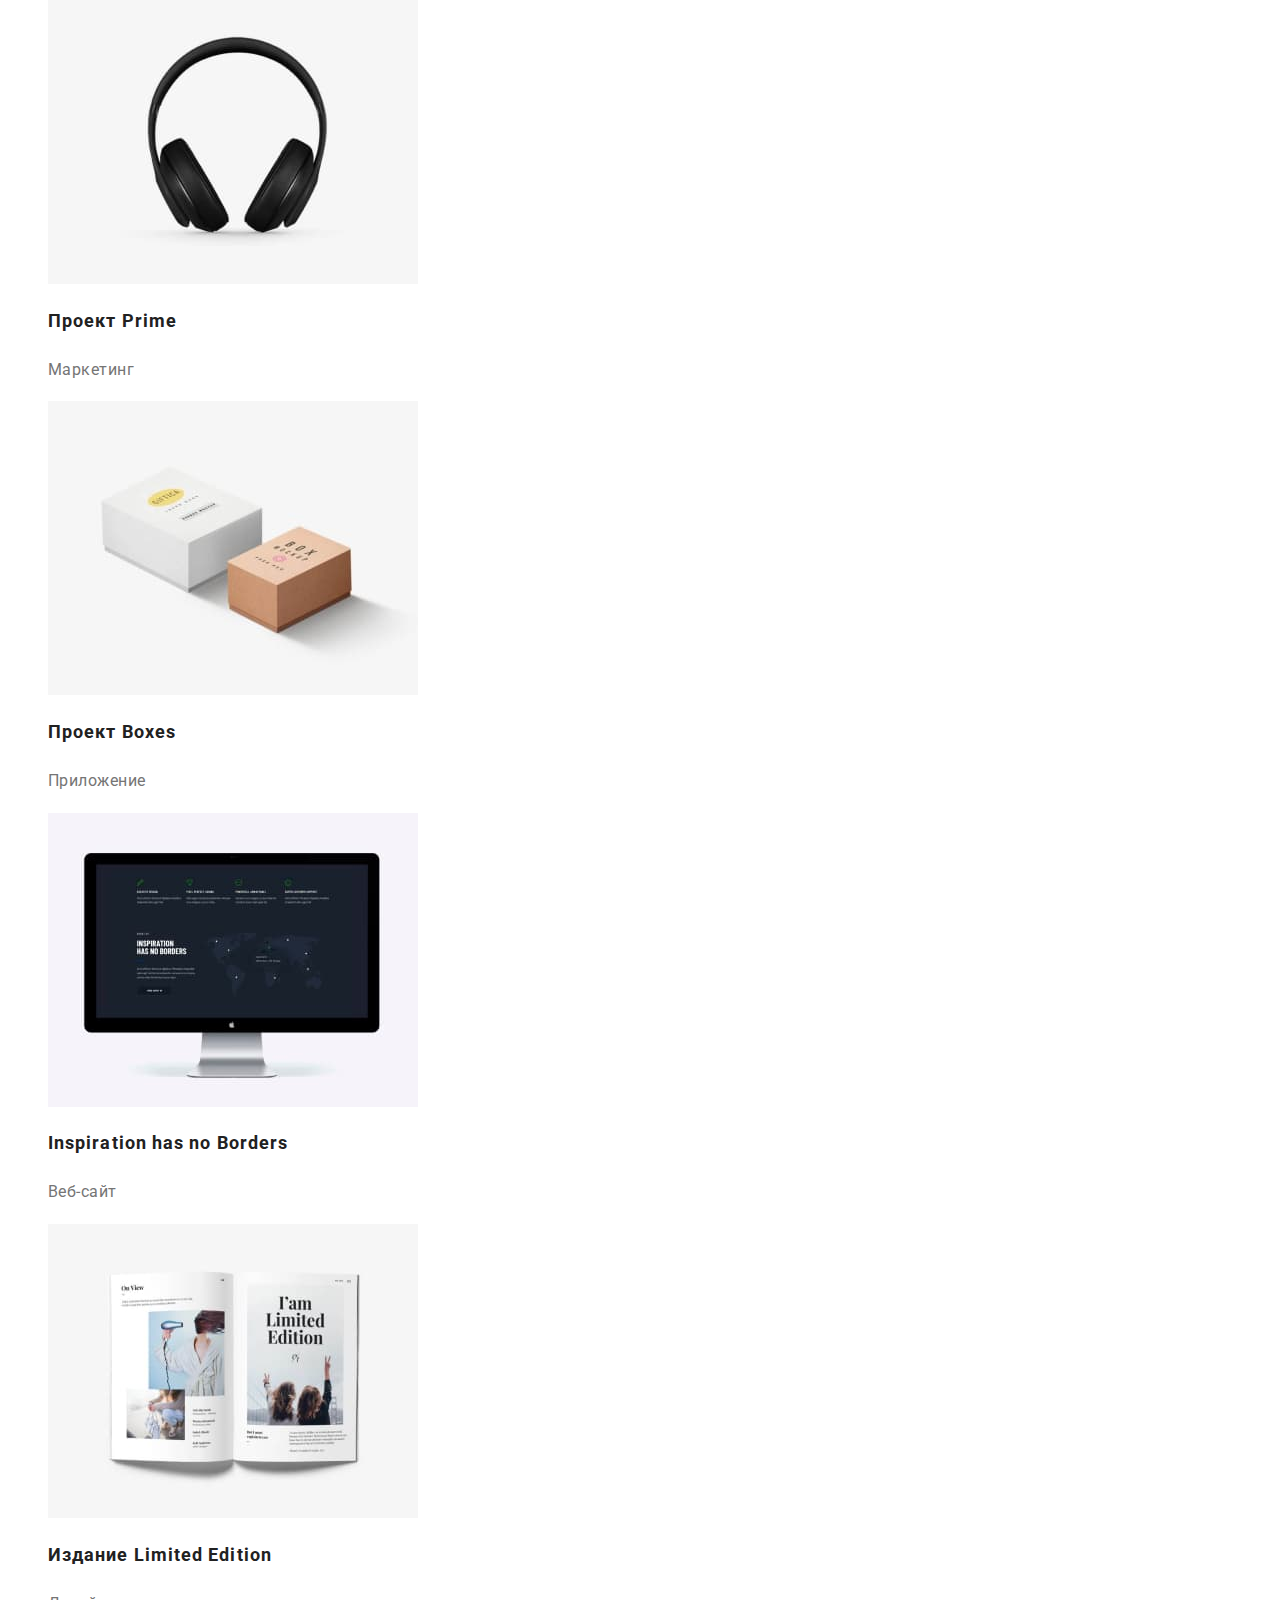
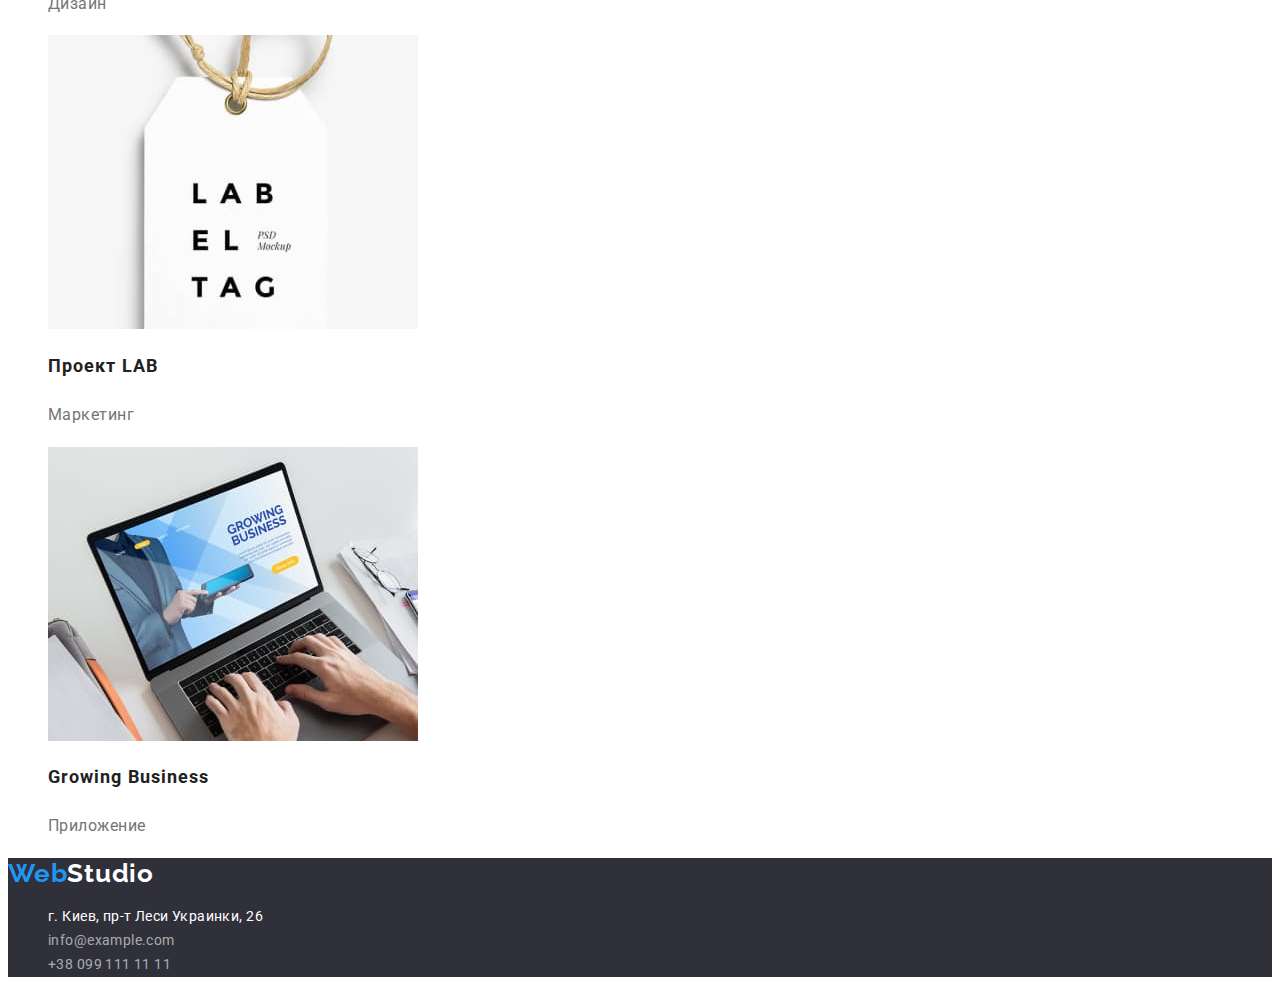
==== commit 1231d364: "Исправление ошибок" ====
--- a/portfolio.html
+++ b/portfolio.html
@@ -14,9 +14,7 @@
 <body class="portfolio">
     <header class="head">
     <a class="first-logo" href="./">
-        Web
-    </a>
-    <a class="second-logo" href="./">Studio</a>
+        Web<span class="second-logo">Studio</span></a>
         <nav class="navigation">
             <ul class="list">
                 <li class="nav-item">
@@ -127,10 +125,8 @@
     </main>
     <footer class="footer">
         <a class="first-logo-footer" href="./">
-            Web
-        </a>
-        <a class="second-logo-footer" href="./">Studio</a>
-        <ul class="contact-info">
+            Web<span class="second-logo-footer">Studio</span></a>
+        <ul class="list">
             <li class="contakt-item">
                 <address class="contact-address">г. Киев, пр-т Леси Украинки, 26</address>
             </li>
--- a/css/styles.css
+++ b/css/styles.css
@@ -1,3 +1,9 @@
+:root {
+  --color: #212121;
+  --second-color: #757575;
+  --accent-color: #2196f3;
+}
+
 /*=======head=======*/
 
 .first-logo {
@@ -6,7 +12,7 @@
   font-size: 26px;
   line-height: 1.19;
   letter-spacing: 0.03em;
-  color: #2196f3;
+  color: var(--accent-color);
   text-decoration: none;
 }
 
@@ -30,13 +36,13 @@
   font-size: 14px;
   line-height: 1.14;
   letter-spacing: 0.02em;
-  color: #212121;
+  color: var(--color);
   text-decoration: none;
 }
 
 .nav-link:hover,
 .nav-link:focus {
-  color: #2196f3;
+  color: var(--accent-color);
 }
 
 .commun-link {
@@ -45,20 +51,20 @@
   font-size: 14px;
   line-height: 1.14;
   letter-spacing: 0.02em;
-  color: #757575;
+  color: var(--second-color);
   text-decoration: none;
 }
 
 .commun-link:hover,
 .commun-link:focus {
-  color: #2196f3;
+  color: var(--accent-color);
 }
 
 /*=======End-head=======*/
 
 body {
   font-family: Roboto, sans-serif;
-  color: #212121;
+  color: var(--color);
 }
 
 /*=======Main-Info======*/
@@ -88,7 +94,7 @@
   border-radius: 4px;
   letter-spacing: 0.06em;
   color: #ffffff;
-  background-color: #2196f3;
+  background-color: var(--accent-color);
   cursor: pointer;
 }
 
@@ -109,7 +115,7 @@
   font-size: 14px;
   line-height: 1.71;
   letter-spacing: 0.03em;
-  color: #757575;
+  color: var(--second-color);
 }
 
 /*=======End-info=======*/
@@ -150,7 +156,7 @@
   line-height: 1.19;
   text-align: center;
   letter-spacing: 0.03em;
-  color: #757575;
+  color: var(--second-color);
 }
 
 /*=======End-team=======*/
@@ -167,7 +173,7 @@
   font-size: 26px;
   line-height: 1.19;
   letter-spacing: 0.03em;
-  color: #2196f3;
+  color: var(--accent-color);
   text-decoration: none;
 }
 
@@ -182,7 +188,7 @@
 }
 
 .contact-address {
-  font-family: Roboto, sans-serif;
+  font-style: normal;
   font-weight: 400;
   font-size: 14px;
   line-height: 1.71;
@@ -213,14 +219,14 @@
   line-height: 1.6;
   text-align: center;
   letter-spacing: 0.03em;
-  color: #212121;
+  color: var(--color);
   background-color: #f5f4fa;
   cursor: pointer;
 }
 
 .menu-button:hover,
 .menu-button:focus {
-  background-color: #2196f3;
+  background-color: var(--accent-color);
   color: #ffffff;
 }
 
@@ -233,7 +239,7 @@
   font-size: 18px;
   line-height: 2;
   letter-spacing: 0.06em;
-  color: #212121;
+  color: var(--color);
 }
 
 .projects-service {
@@ -241,7 +247,7 @@
   font-size: 16px;
   line-height: 1.9;
   letter-spacing: 0.03em;
-  color: #757575;
+  color: var(--second-color);
 }
 
 .projects-link {
